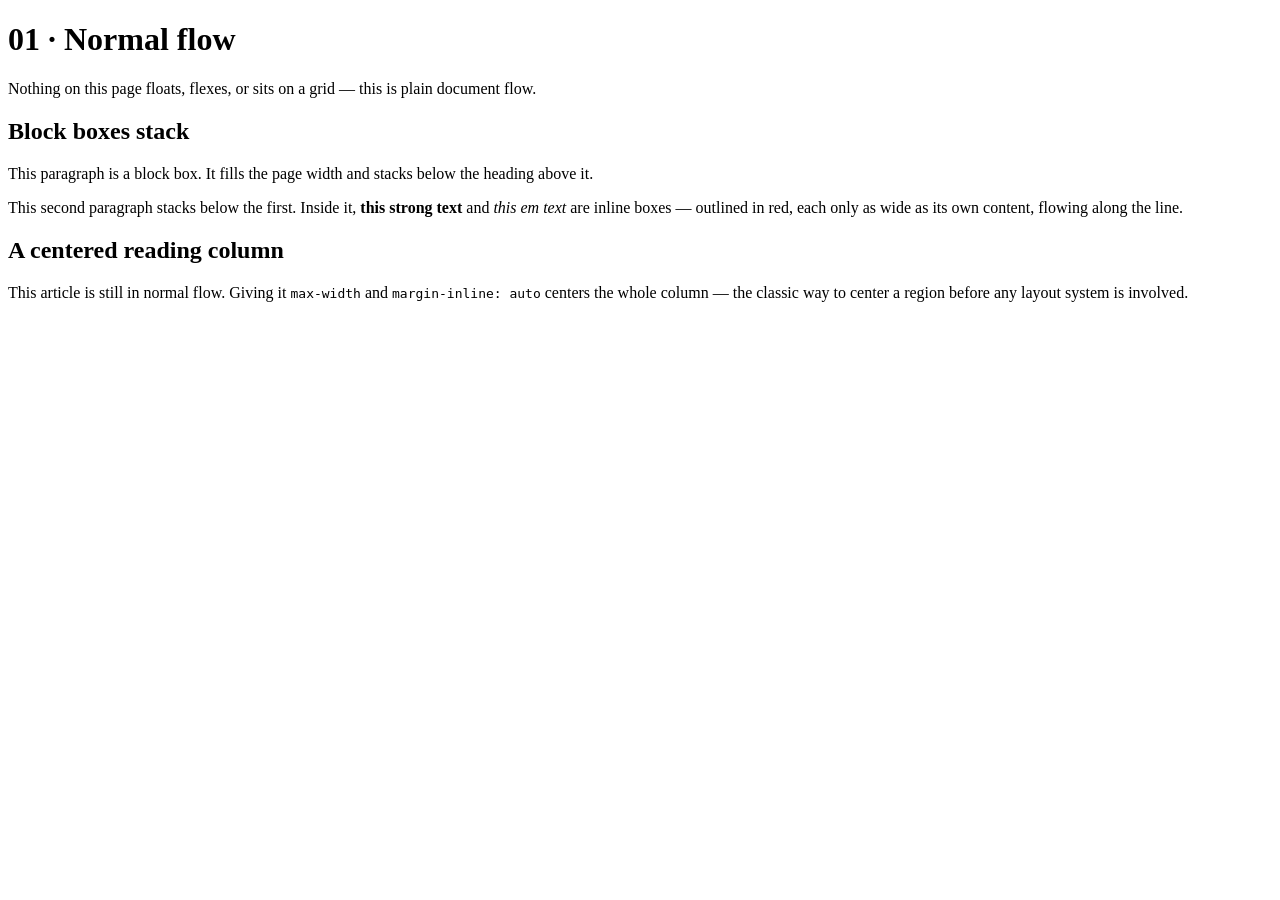
==== guide/index.html @ 06916c07 "cretae basic structure. finished 404.html and join.html" ====
<!DOCTYPE html>
<html lang="en">
<head>
  <meta charset="utf-8">
  <meta name="viewport" content="width=device-width, initial-scale=1">
  <title>01 · Normal flow</title>
  <link rel="stylesheet" href="vars.css">
  <link rel="stylesheet" href="global.css">
  <!--
    NORMAL FLOW
    With no layout CSS at all, block boxes (h1, p, section…) stack top to
    bottom and fill the available width, while inline boxes (strong, em, a…)
    run left to right inside lines of text.
    The only real layout rules here build the classic centered reading
    column: max-width plus margin-inline: auto on the article.
  -->
  <style>
    body {
      padding: var(--space-3);
    }

    section {
      p {
        padding: var(--space-2);
        border: var(--border);
        background: var(--panel);
      }

      strong,
      em {
        background: var(--paper);
        outline: var(--border-width) var(--border-style) var(--accent);
      }
    }

    article {
      max-width: var(--measure);
      margin-inline: auto;
      padding: var(--space-2) var(--space-3);
      border-inline-start: var(--rule);
      background: var(--panel);
    }

  </style>

</head>
<body>
  <h1>01 · Normal flow</h1>
  <p>Nothing on this page floats, flexes, or sits on a grid — this is plain document flow.</p>


  <section>
    <h2>Block boxes stack</h2>
    <p>This paragraph is a block box. It fills the page width and stacks below the heading above it.</p>
    <p>This second paragraph stacks below the first. Inside it, <strong>this strong text</strong> and <em>this em text</em> are inline boxes — outlined in red, each only as wide as its own content, flowing along the line.</p>
  </section>



  <article>
    <h2>A centered reading column</h2>
    <p>This article is still in normal flow. Giving it <code>max-width</code> and <code>margin-inline: auto</code> centers the whole column — the classic way to center a region before any layout system is involved.</p>
  </article>
</body>
</html>
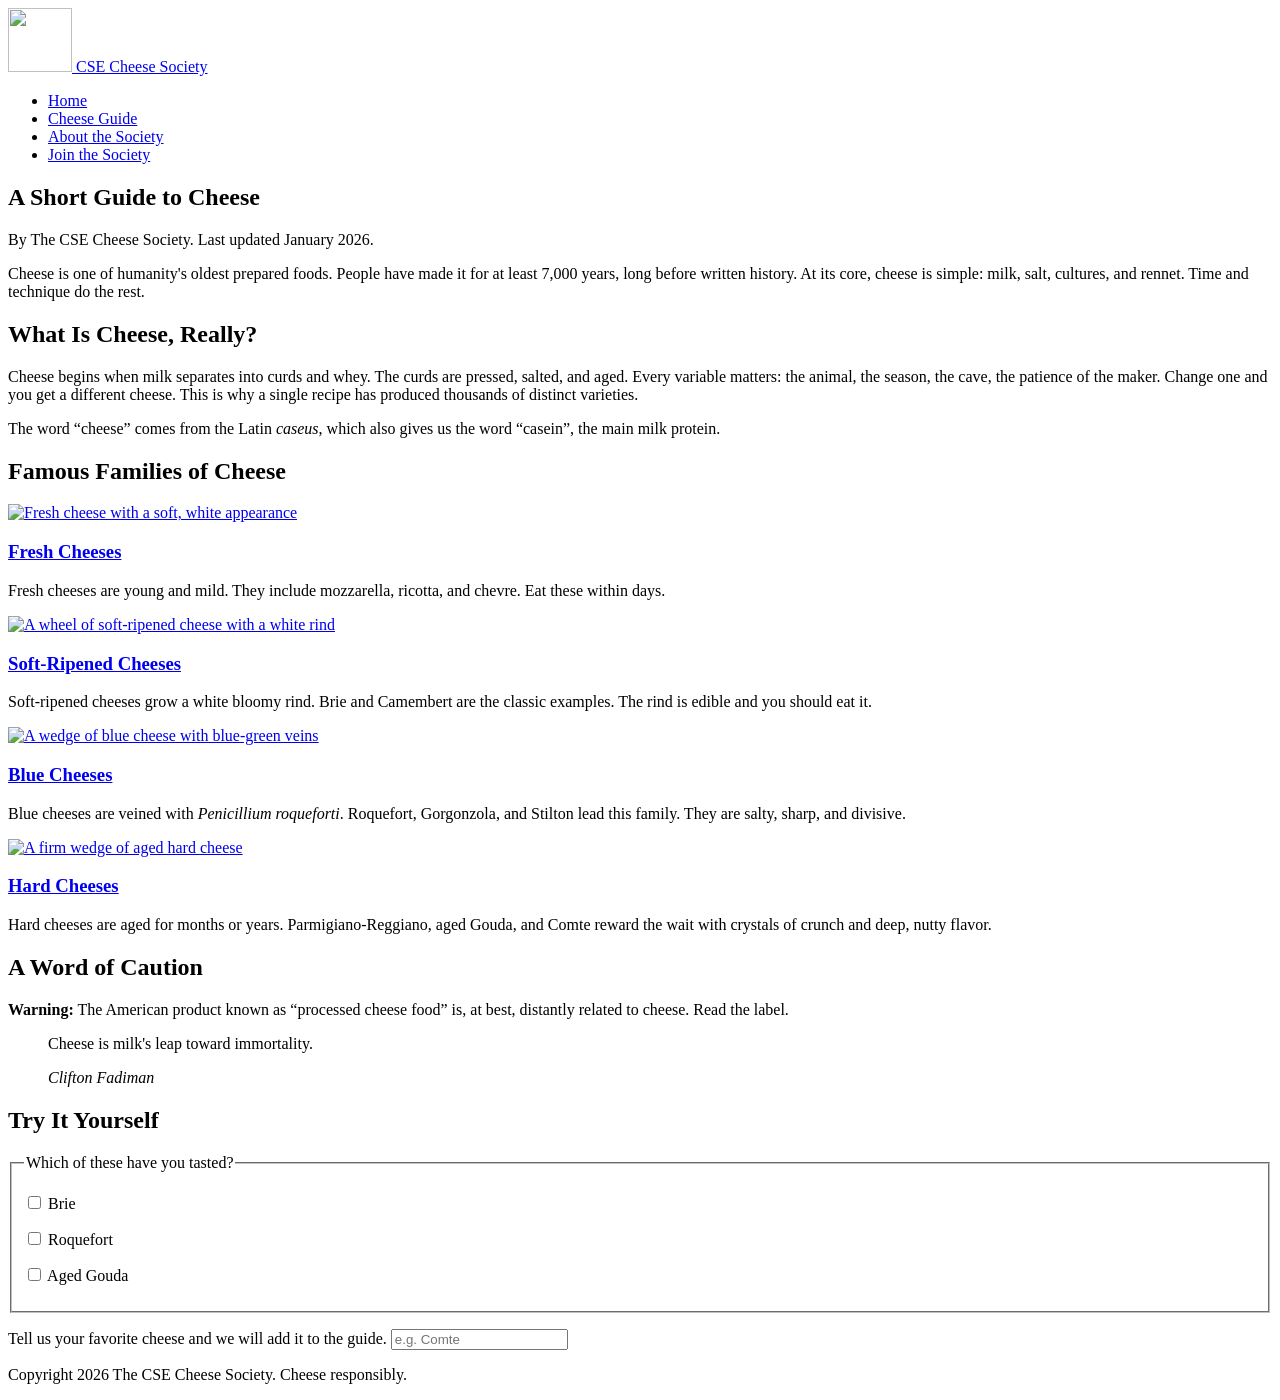
==== commit 0a2bbfc4: "Revise index.html for Cheese Guide layout and content Updated the title and added a meta description" ====
--- a/guide/index.html
+++ b/guide/index.html
@@ -3,63 +3,229 @@
 <head>
   <meta charset="utf-8">
   <meta name="viewport" content="width=device-width, initial-scale=1">
-  <title>01 · Normal flow</title>
-  <link rel="stylesheet" href="vars.css">
-  <link rel="stylesheet" href="global.css">
-  <!--
-    NORMAL FLOW
-    With no layout CSS at all, block boxes (h1, p, section…) stack top to
-    bottom and fill the available width, while inline boxes (strong, em, a…)
-    run left to right inside lines of text.
-    The only real layout rules here build the classic centered reading
-    column: max-width plus margin-inline: auto on the article.
-  -->
-  <style>
-    body {
-      padding: var(--space-3);
-    }
-
-    section {
-      p {
-        padding: var(--space-2);
-        border: var(--border);
-        background: var(--panel);
-      }
-
-      strong,
-      em {
-        background: var(--paper);
-        outline: var(--border-width) var(--border-style) var(--accent);
-      }
-    }
-
-    article {
-      max-width: var(--measure);
-      margin-inline: auto;
-      padding: var(--space-2) var(--space-3);
-      border-inline-start: var(--rule);
-      background: var(--panel);
-    }
-
-  </style>
-
+
+  <title>A Short Guide to Cheese | CSE Cheese Society</title>
+
+  <meta
+    name="description"
+    content="A short guide to fresh, soft-ripened, blue, and hard cheeses from the CSE Cheese Society."
+  >
+
+  <link rel="stylesheet" href="https://github.com/tuele1811/cse134-hw4/blob/main/styles/tokens.css">
+  <link rel="stylesheet" href="https://github.com/tuele1811/cse134-hw4/blob/main/styles/global.css">
+  <link rel="stylesheet" href="https://github.com/tuele1811/cse134-hw4/blob/main/styles/site.css">
+  <link rel="stylesheet" href="https://github.com/tuele1811/cse134-hw4/blob/main/styles/guide.css">
 </head>
+
 <body>
-  <h1>01 · Normal flow</h1>
-  <p>Nothing on this page floats, flexes, or sits on a grid — this is plain document flow.</p>
-
-
-  <section>
-    <h2>Block boxes stack</h2>
-    <p>This paragraph is a block box. It fills the page width and stacks below the heading above it.</p>
-    <p>This second paragraph stacks below the first. Inside it, <strong>this strong text</strong> and <em>this em text</em> are inline boxes — outlined in red, each only as wide as its own content, flowing along the line.</p>
-  </section>
-
-
-
-  <article>
-    <h2>A centered reading column</h2>
-    <p>This article is still in normal flow. Giving it <code>max-width</code> and <code>margin-inline: auto</code> centers the whole column — the classic way to center a region before any layout system is involved.</p>
-  </article>
+  <header>
+    <a class="site-identity" href="../index.html">
+      <img
+        src="https://github.com/tuele1811/cse134-hw4/blob/main/images/logo.svg"
+        alt=""
+        width="64"
+        height="64"
+      >
+      <span>CSE Cheese Society</span>
+    </a>
+  </header>
+
+  <nav aria-label="Main navigation">
+    <ul>
+      <li><a href="../index.html">Home</a></li>
+      <li><a href="index.html" aria-current="page">Cheese Guide</a></li>
+      <li><a href="../about.html">About the Society</a></li>
+      <li><a href="../join.html">Join the Society</a></li>
+    </ul>
+  </nav>
+
+  <main>
+    <article>
+      <header class="guide-heading">
+        <h1>A Short Guide to Cheese</h1>
+
+        <p>
+          By The CSE Cheese Society.
+          Last updated <time datetime="2026-01">January 2026</time>.
+        </p>
+      </header>
+
+      <p>
+        Cheese is one of humanity's oldest prepared foods. People have
+        made it for at least 7,000 years, long before written history.
+        At its core, cheese is simple: milk, salt, cultures, and rennet.
+        Time and technique do the rest.
+      </p>
+
+      <section aria-labelledby="what-is-cheese">
+        <h2 id="what-is-cheese">What Is Cheese, Really?</h2>
+
+        <p>
+          Cheese begins when milk separates into curds and whey. The
+          curds are pressed, salted, and aged. Every variable matters:
+          the animal, the season, the cave, the patience of the maker.
+          Change one and you get a different cheese. This is why a single
+          recipe has produced thousands of distinct varieties.
+        </p>
+
+        <p>
+          The word <q>cheese</q> comes from the Latin
+          <i lang="la">caseus</i>, which also gives us the word
+          <q>casein</q>, the main milk protein.
+        </p>
+      </section>
+
+      <section aria-labelledby="cheese-families">
+        <h2 id="cheese-families">Famous Families of Cheese</h2>
+
+        <section class="family" aria-labelledby="fresh-heading">
+          <a class="family-link" href="fresh.html">
+            <img
+              class="family-image family-image-fresh"
+              src="https://github.com/tuele1811/cse134-hw4/blob/main/images/cheese-fresh.svg"
+              alt="Fresh cheese with a soft, white appearance"
+              width="640"
+              height="480"
+            >
+
+            <h3 id="fresh-heading">Fresh Cheeses</h3>
+          </a>
+
+          <p>
+            Fresh cheeses are young and mild. They include mozzarella,
+            ricotta, and chevre. Eat these within days.
+          </p>
+        </section>
+
+        <section class="family" aria-labelledby="soft-ripened-heading">
+          <a class="family-link" href="soft-ripened.html">
+            <img
+              class="family-image family-image-soft-ripened"
+              src="https://github.com/tuele1811/cse134-hw4/blob/main/images/cheese-soft.svg"
+              alt="A wheel of soft-ripened cheese with a white rind"
+              width="640"
+              height="480"
+            >
+
+            <h3 id="soft-ripened-heading">Soft-Ripened Cheeses</h3>
+          </a>
+
+          <p>
+            Soft-ripened cheeses grow a white bloomy rind. Brie and
+            Camembert are the classic examples. The rind is edible and
+            you should eat it.
+          </p>
+        </section>
+
+        <section class="family" aria-labelledby="blue-heading">
+          <a class="family-link" href="blue.html">
+            <img
+              class="family-image family-image-blue"
+              src="https://github.com/tuele1811/cse134-hw4/blob/main/images/cheese-blue.svg"
+              alt="A wedge of blue cheese with blue-green veins"
+              width="640"
+              height="480"
+            >
+
+            <h3 id="blue-heading">Blue Cheeses</h3>
+          </a>
+
+          <p>
+            Blue cheeses are veined with
+            <i>Penicillium roqueforti</i>. Roquefort, Gorgonzola, and
+            Stilton lead this family. They are salty, sharp, and divisive.
+          </p>
+        </section>
+
+        <section class="family" aria-labelledby="hard-heading">
+          <a class="family-link" href="hard.html">
+            <img
+              class="family-image family-image-hard"
+              src="https://github.com/tuele1811/cse134-hw4/blob/main/images/cheese-hard.svg"
+              alt="A firm wedge of aged hard cheese"
+              width="640"
+              height="480"
+            >
+
+            <h3 id="hard-heading">Hard Cheeses</h3>
+          </a>
+
+          <p>
+            Hard cheeses are aged for months or years.
+            Parmigiano-Reggiano, aged Gouda, and Comte reward the wait
+            with crystals of crunch and deep, nutty flavor.
+          </p>
+        </section>
+      </section>
+
+      <section class="warning" aria-labelledby="caution-heading">
+        <h2 id="caution-heading">A Word of Caution</h2>
+
+        <p>
+          <strong>Warning:</strong> The American product known as
+          <q>processed cheese food</q> is, at best, distantly related to
+          cheese. Read the label.
+        </p>
+      </section>
+
+      <blockquote>
+        <p>
+          Cheese is milk's leap toward immortality.
+        </p>
+
+        <cite>Clifton Fadiman</cite>
+      </blockquote>
+
+      <section aria-labelledby="try-heading">
+        <h2 id="try-heading">Try It Yourself</h2>
+
+        <form action="#" method="post">
+          <fieldset>
+            <legend>Which of these have you tasted?</legend>
+
+            <p>
+              <label>
+                <input type="checkbox" name="tasted" value="brie">
+                Brie
+              </label>
+            </p>
+
+            <p>
+              <label>
+                <input type="checkbox" name="tasted" value="roquefort">
+                Roquefort
+              </label>
+            </p>
+
+            <p>
+              <label>
+                <input type="checkbox" name="tasted" value="aged-gouda">
+                Aged Gouda
+              </label>
+            </p>
+          </fieldset>
+
+          <p class="favorite-field">
+            <label for="favorite-cheese">
+              Tell us your favorite cheese and we will add it to the guide.
+            </label>
+
+            <input
+              type="text"
+              id="favorite-cheese"
+              name="favorite-cheese"
+              placeholder="e.g. Comte"
+            >
+          </p>
+        </form>
+      </section>
+    </article>
+  </main>
+
+  <footer>
+    <p>
+      Copyright 2026 The CSE Cheese Society. Cheese responsibly.
+    </p>
+  </footer>
 </body>
 </html>
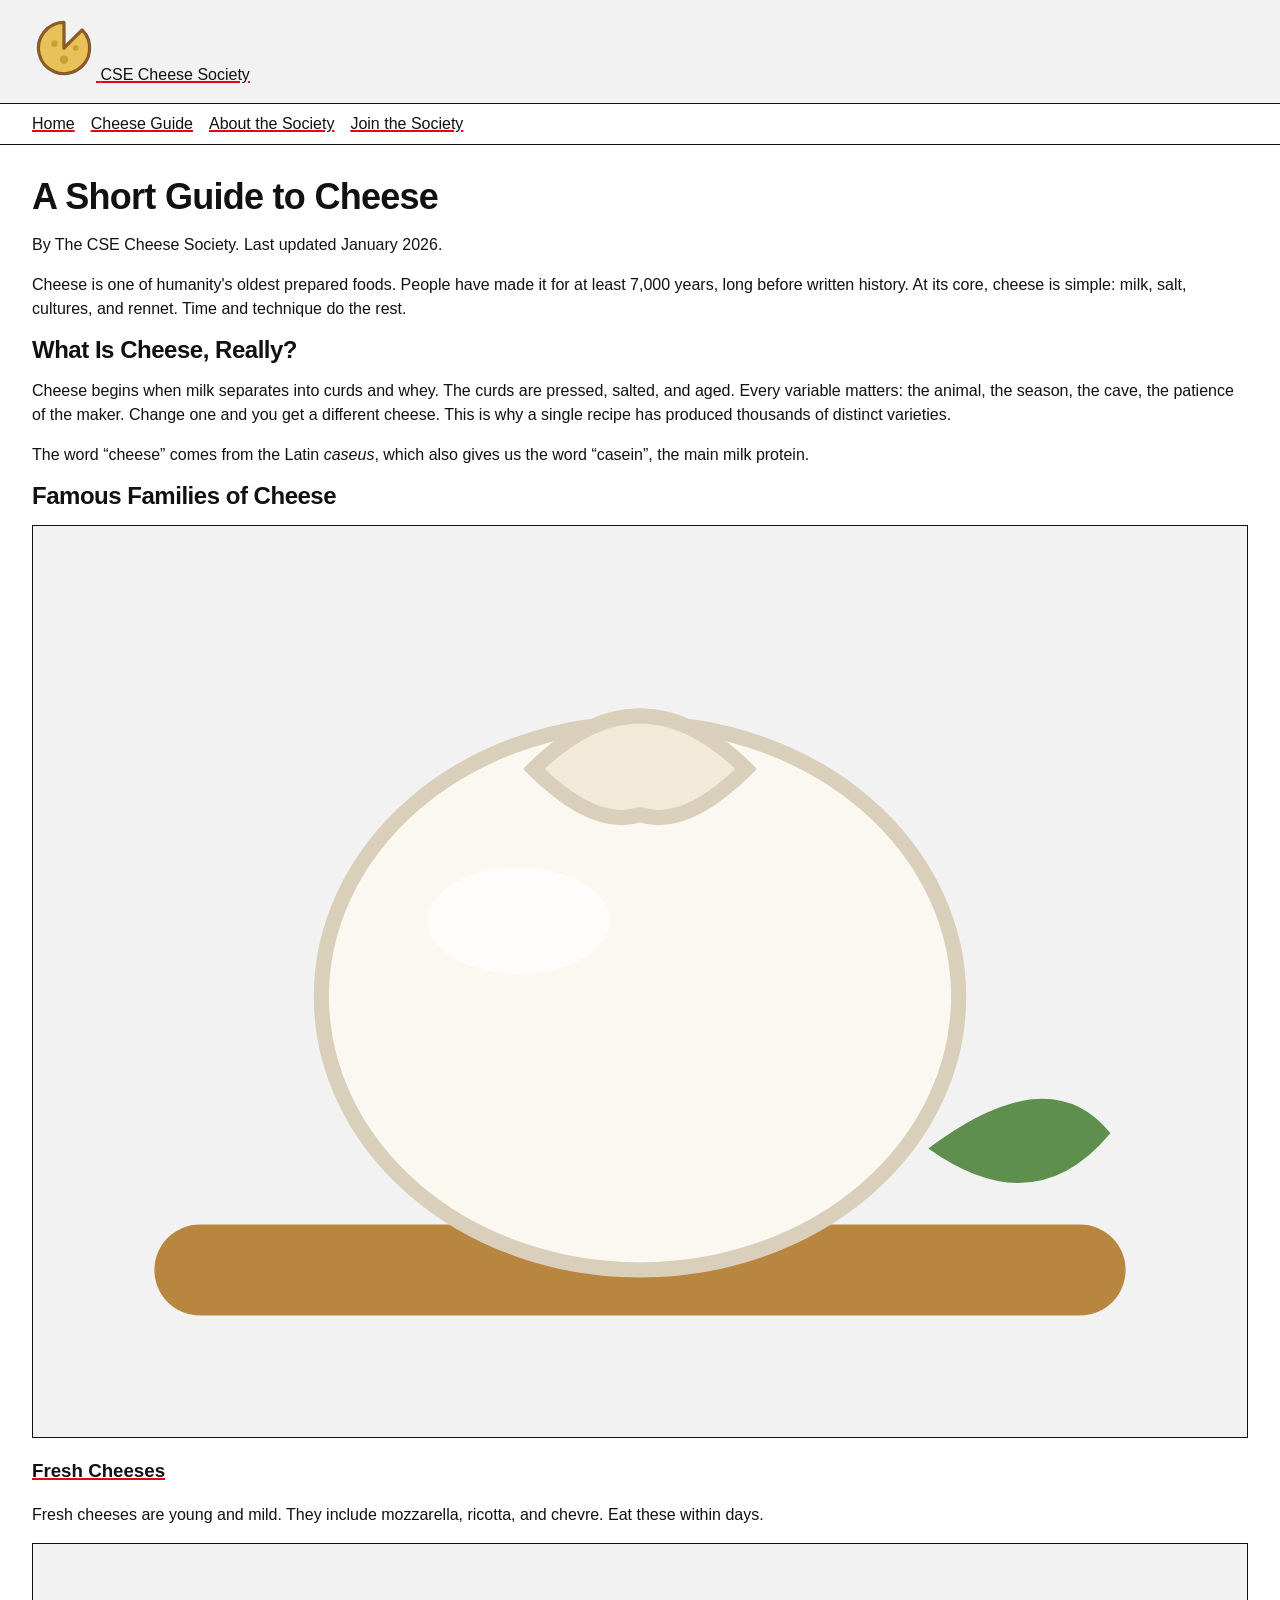
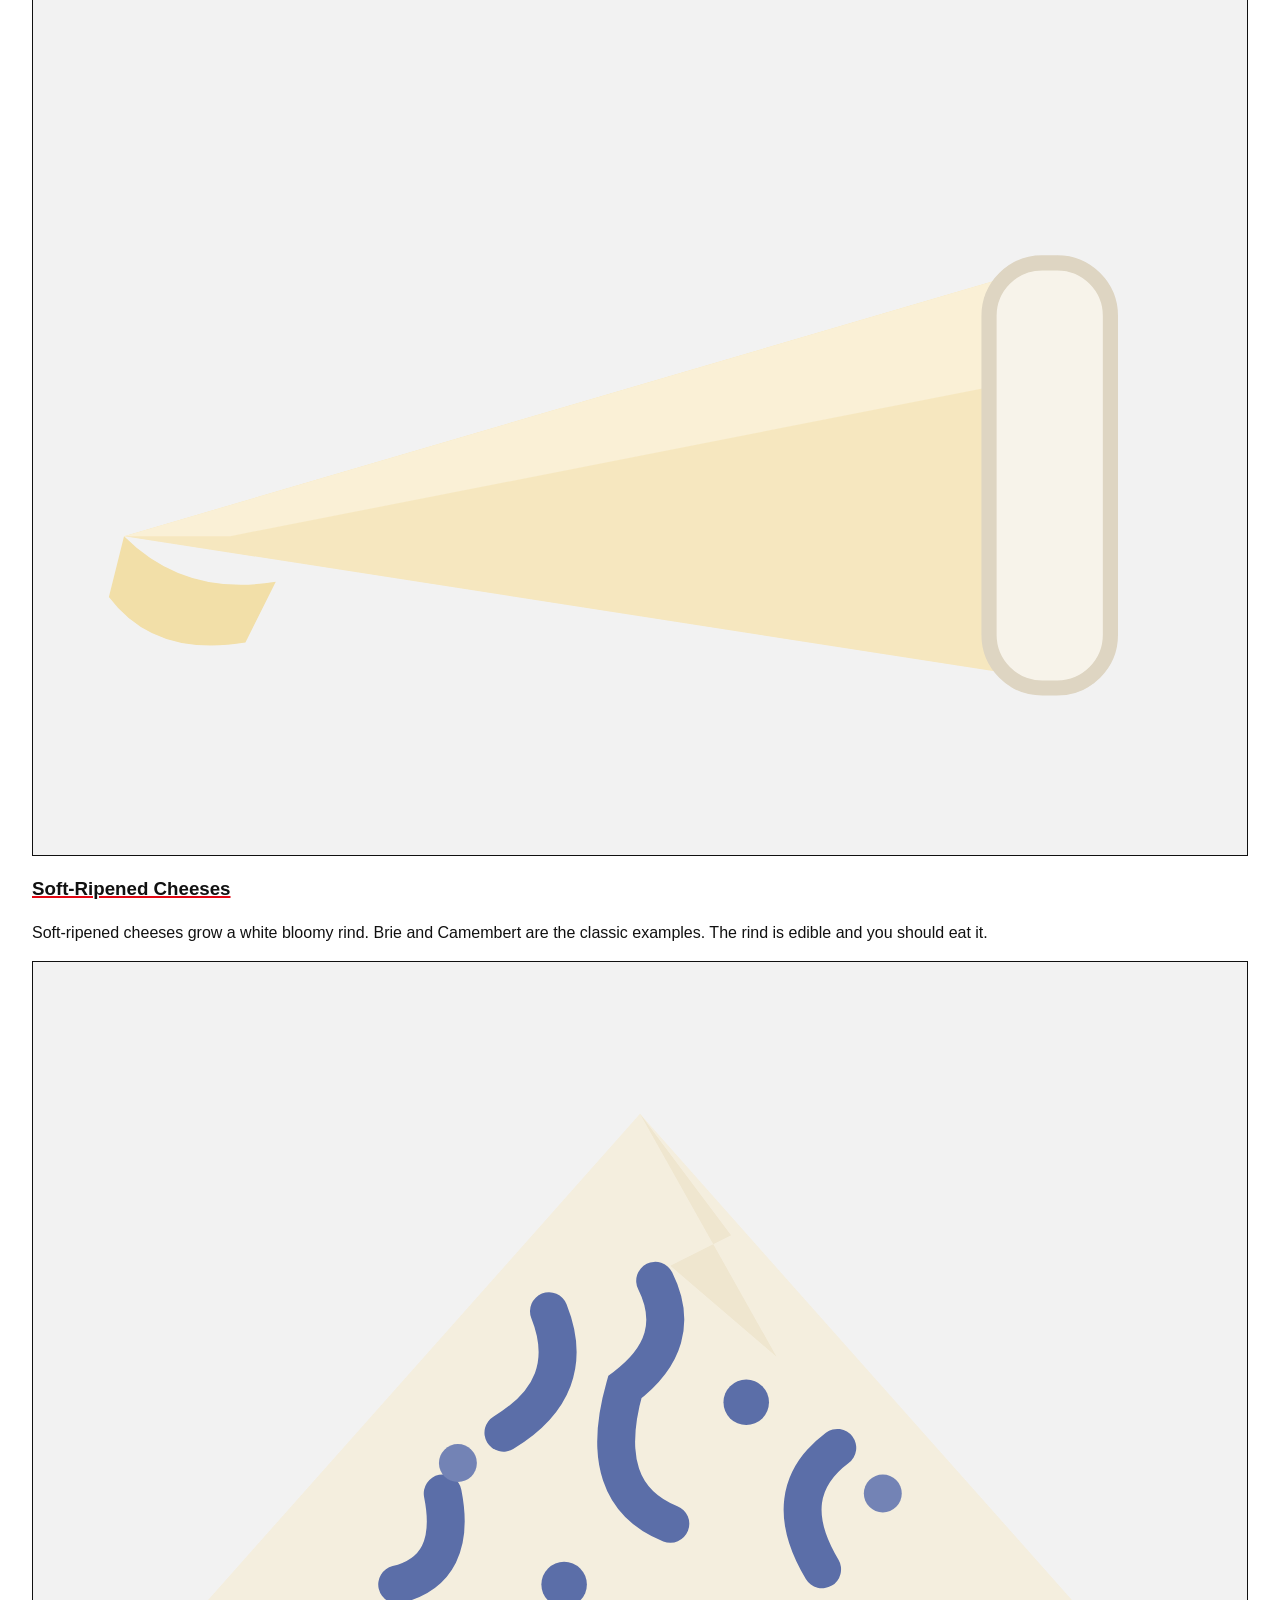
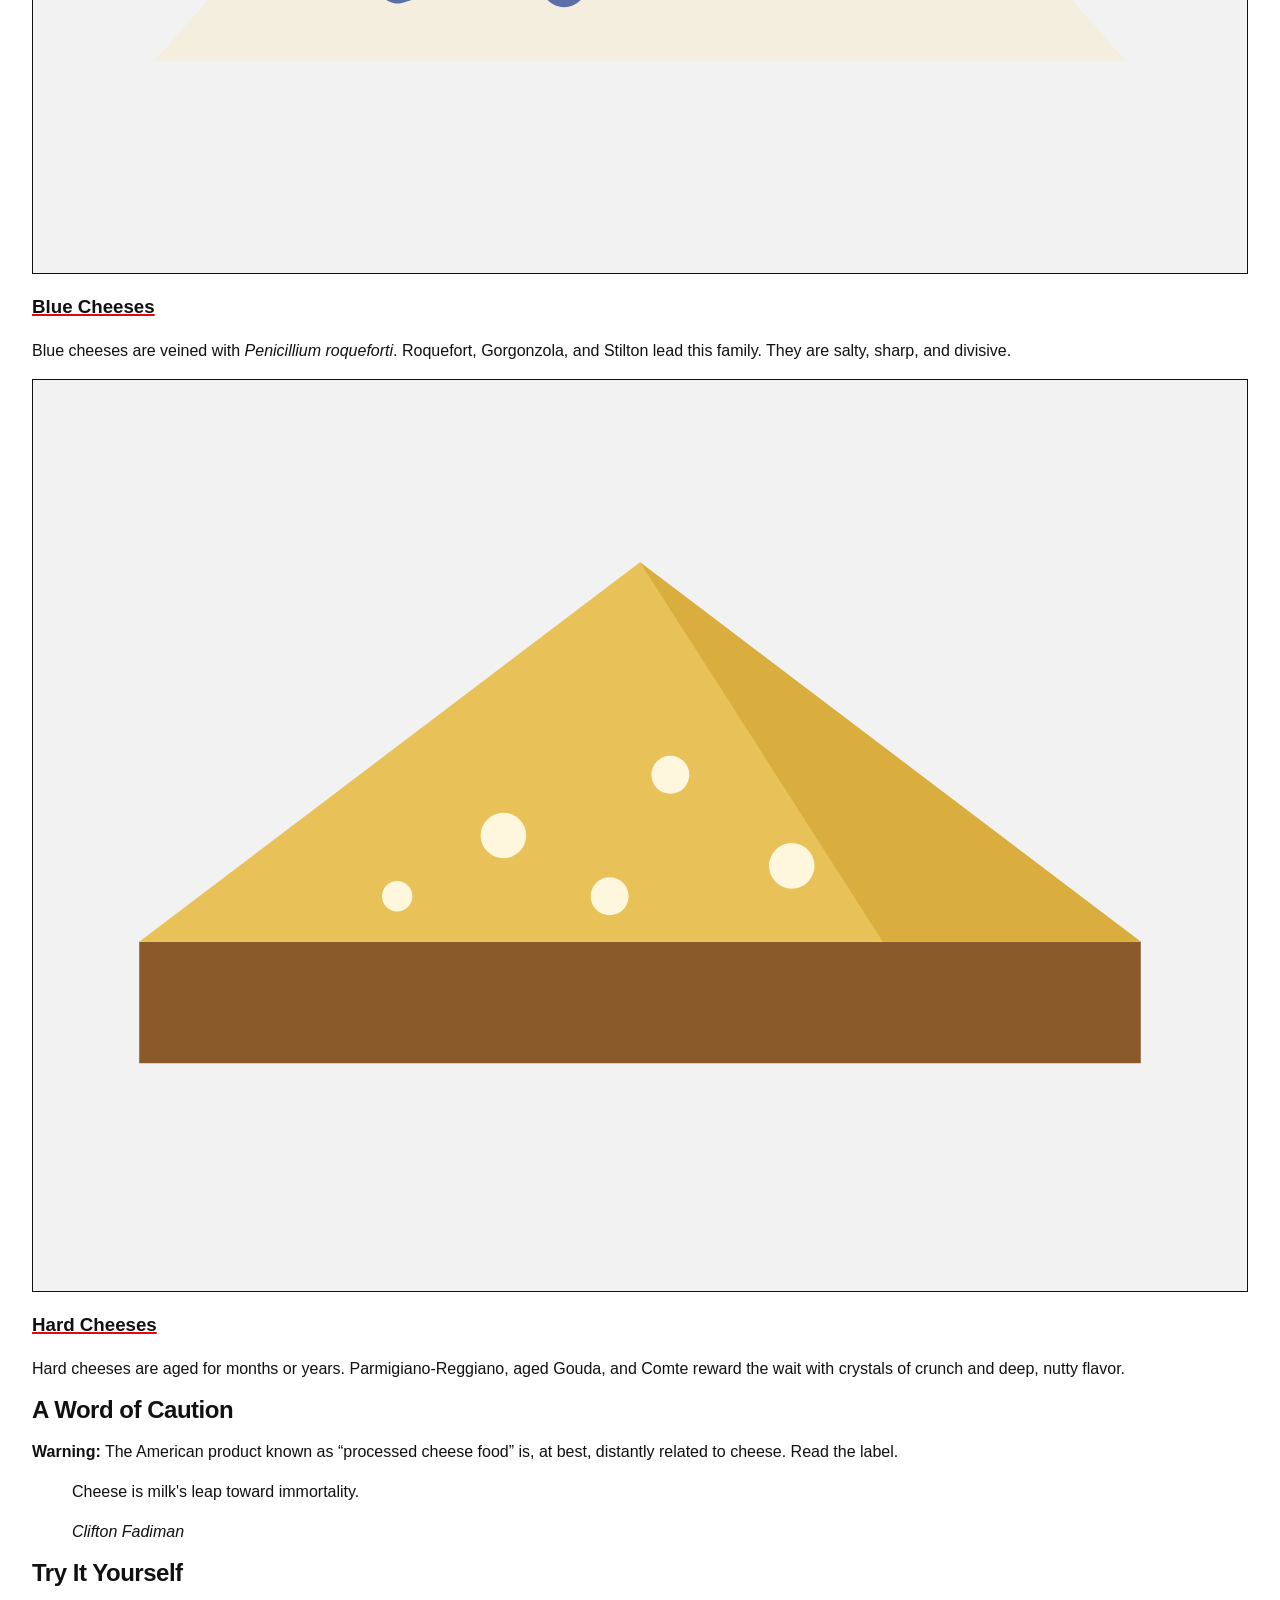
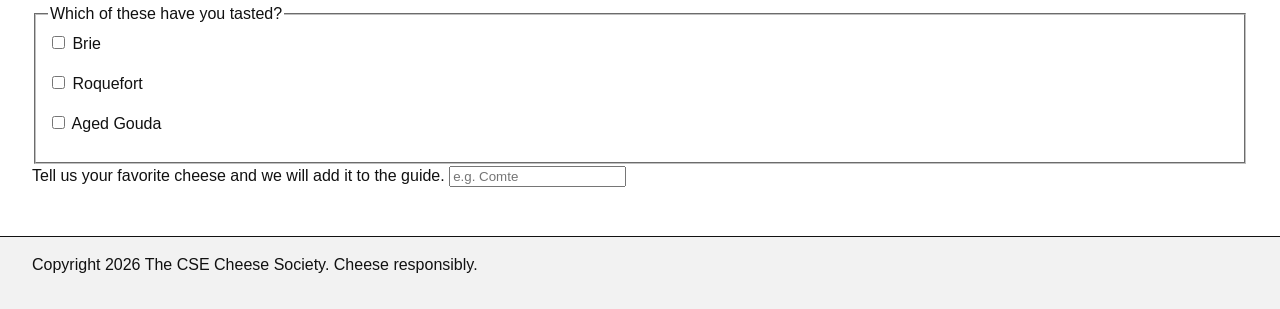
==== commit cd91ac9b: "Update stylesheet links and image paths in index.html" ====
--- a/guide/index.html
+++ b/guide/index.html
@@ -3,33 +3,20 @@
 <head>
   <meta charset="utf-8">
   <meta name="viewport" content="width=device-width, initial-scale=1">
-
   <title>A Short Guide to Cheese | CSE Cheese Society</title>
-
-  <meta
-    name="description"
-    content="A short guide to fresh, soft-ripened, blue, and hard cheeses from the CSE Cheese Society."
-  >
-
-  <link rel="stylesheet" href="https://github.com/tuele1811/cse134-hw4/blob/main/styles/tokens.css">
-  <link rel="stylesheet" href="https://github.com/tuele1811/cse134-hw4/blob/main/styles/global.css">
-  <link rel="stylesheet" href="https://github.com/tuele1811/cse134-hw4/blob/main/styles/site.css">
-  <link rel="stylesheet" href="https://github.com/tuele1811/cse134-hw4/blob/main/styles/guide.css">
+  <meta name="description" content="A short guide to fresh, soft-ripened, blue, and hard cheeses from the CSE Cheese Society.">
+  <link rel="stylesheet" href="../styles/tokens.css">
+  <link rel="stylesheet" href="../styles/site.css">
+  <link rel="stylesheet" href="../styles/global.css">
+  <link rel="stylesheet" href="../styles/guide.css">
 </head>
-
 <body>
   <header>
     <a class="site-identity" href="../index.html">
-      <img
-        src="https://github.com/tuele1811/cse134-hw4/blob/main/images/logo.svg"
-        alt=""
-        width="64"
-        height="64"
-      >
+      <img src="../images/logo.svg" alt="" width="64" height="64">
       <span>CSE Cheese Society</span>
     </a>
   </header>
-
   <nav aria-label="Main navigation">
     <ul>
       <li><a href="../index.html">Home</a></li>
@@ -38,12 +25,10 @@
       <li><a href="../join.html">Join the Society</a></li>
     </ul>
   </nav>
-
   <main>
     <article>
       <header class="guide-heading">
         <h1>A Short Guide to Cheese</h1>
-
         <p>
           By The CSE Cheese Society.
           Last updated <time datetime="2026-01">January 2026</time>.
@@ -51,23 +36,21 @@
       </header>
 
       <p>
-        Cheese is one of humanity's oldest prepared foods. People have
-        made it for at least 7,000 years, long before written history.
-        At its core, cheese is simple: milk, salt, cultures, and rennet.
-        Time and technique do the rest.
+        Cheese is one of humanity's oldest prepared foods. People have made it
+        for at least 7,000 years, long before written history. At its core,
+        cheese is simple: milk, salt, cultures, and rennet. Time and technique
+        do the rest.
       </p>
 
       <section aria-labelledby="what-is-cheese">
         <h2 id="what-is-cheese">What Is Cheese, Really?</h2>
-
         <p>
-          Cheese begins when milk separates into curds and whey. The
-          curds are pressed, salted, and aged. Every variable matters:
-          the animal, the season, the cave, the patience of the maker.
-          Change one and you get a different cheese. This is why a single
-          recipe has produced thousands of distinct varieties.
+          Cheese begins when milk separates into curds and whey. The curds are
+          pressed, salted, and aged. Every variable matters: the animal, the
+          season, the cave, the patience of the maker. Change one and you get a
+          different cheese. This is why a single recipe has produced thousands
+          of distinct varieties.
         </p>
-
         <p>
           The word <q>cheese</q> comes from the Latin
           <i lang="la">caseus</i>, which also gives us the word
@@ -80,87 +63,53 @@
 
         <section class="family" aria-labelledby="fresh-heading">
           <a class="family-link" href="fresh.html">
-            <img
-              class="family-image family-image-fresh"
-              src="https://github.com/tuele1811/cse134-hw4/blob/main/images/cheese-fresh.svg"
-              alt="Fresh cheese with a soft, white appearance"
-              width="640"
-              height="480"
-            >
-
+            <img class="family-image family-image-fresh" src="../images/cheese-fresh.svg" alt="Fresh cheese with a soft, white appearance" width="640" height="480">
             <h3 id="fresh-heading">Fresh Cheeses</h3>
           </a>
-
           <p>
             Fresh cheeses are young and mild. They include mozzarella,
             ricotta, and chevre. Eat these within days.
           </p>
         </section>
 
-        <section class="family" aria-labelledby="soft-ripened-heading">
-          <a class="family-link" href="soft-ripened.html">
-            <img
-              class="family-image family-image-soft-ripened"
-              src="https://github.com/tuele1811/cse134-hw4/blob/main/images/cheese-soft.svg"
-              alt="A wheel of soft-ripened cheese with a white rind"
-              width="640"
-              height="480"
-            >
-
-            <h3 id="soft-ripened-heading">Soft-Ripened Cheeses</h3>
+        <section class="family" aria-labelledby="soft-heading">
+          <a class="family-link" href="soft.html">
+            <img class="family-image family-image-soft" src="../images/cheese-soft.svg" alt="A wheel of soft-ripened cheese with a white rind" width="640" height="480">
+            <h3 id="soft-heading">Soft-Ripened Cheeses</h3>
           </a>
-
           <p>
-            Soft-ripened cheeses grow a white bloomy rind. Brie and
-            Camembert are the classic examples. The rind is edible and
-            you should eat it.
+            Soft-ripened cheeses grow a white bloomy rind. Brie and Camembert
+            are the classic examples. The rind is edible and you should eat it.
           </p>
         </section>
 
         <section class="family" aria-labelledby="blue-heading">
           <a class="family-link" href="blue.html">
-            <img
-              class="family-image family-image-blue"
-              src="https://github.com/tuele1811/cse134-hw4/blob/main/images/cheese-blue.svg"
-              alt="A wedge of blue cheese with blue-green veins"
-              width="640"
-              height="480"
-            >
-
+            <img class="family-image family-image-blue" src="../images/cheese-blue.svg" alt="A wedge of blue cheese with blue-green veins" width="640" height="480">
             <h3 id="blue-heading">Blue Cheeses</h3>
           </a>
-
           <p>
-            Blue cheeses are veined with
-            <i>Penicillium roqueforti</i>. Roquefort, Gorgonzola, and
-            Stilton lead this family. They are salty, sharp, and divisive.
+            Blue cheeses are veined with <i>Penicillium roqueforti</i>.
+            Roquefort, Gorgonzola, and Stilton lead this family. They are
+            salty, sharp, and divisive.
           </p>
         </section>
 
         <section class="family" aria-labelledby="hard-heading">
           <a class="family-link" href="hard.html">
-            <img
-              class="family-image family-image-hard"
-              src="https://github.com/tuele1811/cse134-hw4/blob/main/images/cheese-hard.svg"
-              alt="A firm wedge of aged hard cheese"
-              width="640"
-              height="480"
-            >
-
+            <img class="family-image family-image-hard" src="../images/cheese-hard.svg" alt="A firm wedge of aged hard cheese" width="640" height="480">
             <h3 id="hard-heading">Hard Cheeses</h3>
           </a>
-
           <p>
-            Hard cheeses are aged for months or years.
-            Parmigiano-Reggiano, aged Gouda, and Comte reward the wait
-            with crystals of crunch and deep, nutty flavor.
+            Hard cheeses are aged for months or years. Parmigiano-Reggiano,
+            aged Gouda, and Comte reward the wait with crystals of crunch and
+            deep, nutty flavor.
           </p>
         </section>
       </section>
 
       <section class="warning" aria-labelledby="caution-heading">
         <h2 id="caution-heading">A Word of Caution</h2>
-
         <p>
           <strong>Warning:</strong> The American product known as
           <q>processed cheese food</q> is, at best, distantly related to
@@ -169,63 +118,29 @@
       </section>
 
       <blockquote>
-        <p>
-          Cheese is milk's leap toward immortality.
-        </p>
-
+        <p>Cheese is milk's leap toward immortality.</p>
         <cite>Clifton Fadiman</cite>
       </blockquote>
 
       <section aria-labelledby="try-heading">
         <h2 id="try-heading">Try It Yourself</h2>
-
         <form action="#" method="post">
           <fieldset>
             <legend>Which of these have you tasted?</legend>
-
-            <p>
-              <label>
-                <input type="checkbox" name="tasted" value="brie">
-                Brie
-              </label>
-            </p>
-
-            <p>
-              <label>
-                <input type="checkbox" name="tasted" value="roquefort">
-                Roquefort
-              </label>
-            </p>
-
-            <p>
-              <label>
-                <input type="checkbox" name="tasted" value="aged-gouda">
-                Aged Gouda
-              </label>
-            </p>
+            <p><label><input type="checkbox" name="tasted" value="brie"> Brie</label></p>
+            <p><label><input type="checkbox" name="tasted" value="roquefort"> Roquefort</label></p>
+            <p><label><input type="checkbox" name="tasted" value="aged-gouda"> Aged Gouda</label></p>
           </fieldset>
-
           <p class="favorite-field">
-            <label for="favorite-cheese">
-              Tell us your favorite cheese and we will add it to the guide.
-            </label>
-
-            <input
-              type="text"
-              id="favorite-cheese"
-              name="favorite-cheese"
-              placeholder="e.g. Comte"
-            >
+            <label for="guide-favorite">Tell us your favorite cheese and we will add it to the guide.</label>
+            <input type="text" id="guide-favorite" name="favorite-cheese" placeholder="e.g. Comte">
           </p>
         </form>
       </section>
     </article>
   </main>
-
   <footer>
-    <p>
-      Copyright 2026 The CSE Cheese Society. Cheese responsibly.
-    </p>
+    <p>Copyright 2026 The CSE Cheese Society. Cheese responsibly.</p>
   </footer>
 </body>
 </html>
--- a/styles/tokens.css
+++ b/styles/tokens.css
@@ -0,0 +1,31 @@
+/* Design tokens only — no layout, no selectors beyond :root. */
+:root {
+  /* color */
+  --ink: #111;
+  --paper: #fff;
+  --panel: #f2f2f2;
+  --accent: #e30613;
+
+  /* space */
+  --space-1: 0.5rem;
+  --space-2: 1rem;
+  --space-3: 2rem;
+  --space-4: 4rem;
+
+  /* border */
+  --border-style: solid;
+  --border-width: 1px;
+  --rule-width: 4px;
+  --underline-width: 2px;
+  --border: var(--border-width) var(--border-style) var(--ink);
+  --rule: var(--rule-width) var(--border-style) var(--accent);
+
+  /* type */
+  --text-s: 0.875rem;
+  --text-m: 1rem;
+  --text-l: 1.5rem;
+  --text-xl: 2.25rem;
+
+  /* line length */
+  --measure: 62ch;
+}
--- a/styles/global.css
+++ b/styles/global.css
@@ -0,0 +1,59 @@
+/* Reset, type, and color only — every layout rule lives in each demo's own
+   <style>. Both layers below lose to any unlayered rule, so demo styles
+   always override these without specificity fights. */
+
+@layer reset, base;
+
+@layer reset {
+  * {
+    box-sizing: border-box;
+  }
+
+  body,
+  figure {
+    margin: 0;
+  }
+}
+
+@layer base {
+  body {
+    background: var(--paper);
+    color: var(--ink);
+    font-family: "Helvetica Neue", Helvetica, Arial, sans-serif;
+    font-size: var(--text-m);
+    line-height: 1.5;
+  }
+
+  h1,
+  h2 {
+    margin-block: 0 var(--space-2);
+    line-height: 1.1;
+    letter-spacing: -0.02em;
+  }
+
+  h1 { font-size: var(--text-xl); }
+  h2 { font-size: var(--text-l); }
+
+  p {
+    margin-block: 0 var(--space-2);
+  }
+
+  figcaption {
+    font-size: var(--text-s);
+  }
+
+  a {
+    color: var(--ink);
+    text-decoration-color: var(--accent);
+    text-decoration-thickness: var(--underline-width);
+
+    &:hover {
+      color: var(--accent);
+    }
+  }
+
+  code {
+    font-family: ui-monospace, "SF Mono", Menlo, monospace;
+    font-size: 0.9em;
+  }
+}
--- a/styles/guide.css
+++ b/styles/guide.css
@@ -0,0 +1,90 @@
+body {
+  display: grid;
+  grid-template-areas:
+    "header"
+    "nav"
+    "main"
+    "footer";
+  grid-template-rows: auto auto 1fr auto;
+  min-height: 100svh;
+}
+
+body > header {
+  grid-area: header;
+  padding: var(--space-2) var(--space-3);
+  border-block-end: var(--border);
+  background: var(--panel);
+}
+
+body > nav {
+  grid-area: nav;
+  padding: var(--space-1) var(--space-3);
+  border-block-end: var(--border);
+}
+
+body > nav ul {
+  display: flex;
+  flex-wrap: wrap;
+  gap: var(--space-2);
+  margin: 0;
+  padding: 0;
+  list-style: none;
+}
+
+body > main {
+  grid-area: main;
+  padding: var(--space-3);
+}
+
+body > footer {
+  grid-area: footer;
+  padding: var(--space-2) var(--space-3);
+  border-block-start: var(--border);
+  background: var(--panel);
+}
+
+.family-page {
+  display: grid;
+  grid-template-columns: minmax(14rem, 24rem) minmax(0, 1fr);
+  gap: var(--space-3);
+  width: min(100%, 68rem);
+  margin-inline: auto;
+}
+
+.family-image {
+  display: block;
+  width: 100%;
+  height: auto;
+  border: var(--border);
+  background: var(--panel);
+}
+
+.family-copy {
+  max-width: var(--measure);
+}
+
+.family-copy h1 {
+  margin-block-start: 0;
+}
+
+.cheese-fact {
+  margin-block: var(--space-3);
+  padding: var(--space-2);
+  border-inline-start: var(--rule);
+  background: var(--panel);
+}
+
+.family-pagination {
+  display: flex;
+  justify-content: space-between;
+  gap: var(--space-2);
+  margin-block-start: var(--space-3);
+  padding-block-start: var(--space-2);
+  border-block-start: var(--border);
+}
+
+@media (max-width: 42rem) {
+  .family-page {
+    grid-template-columns: 1fr;
+  }
+}
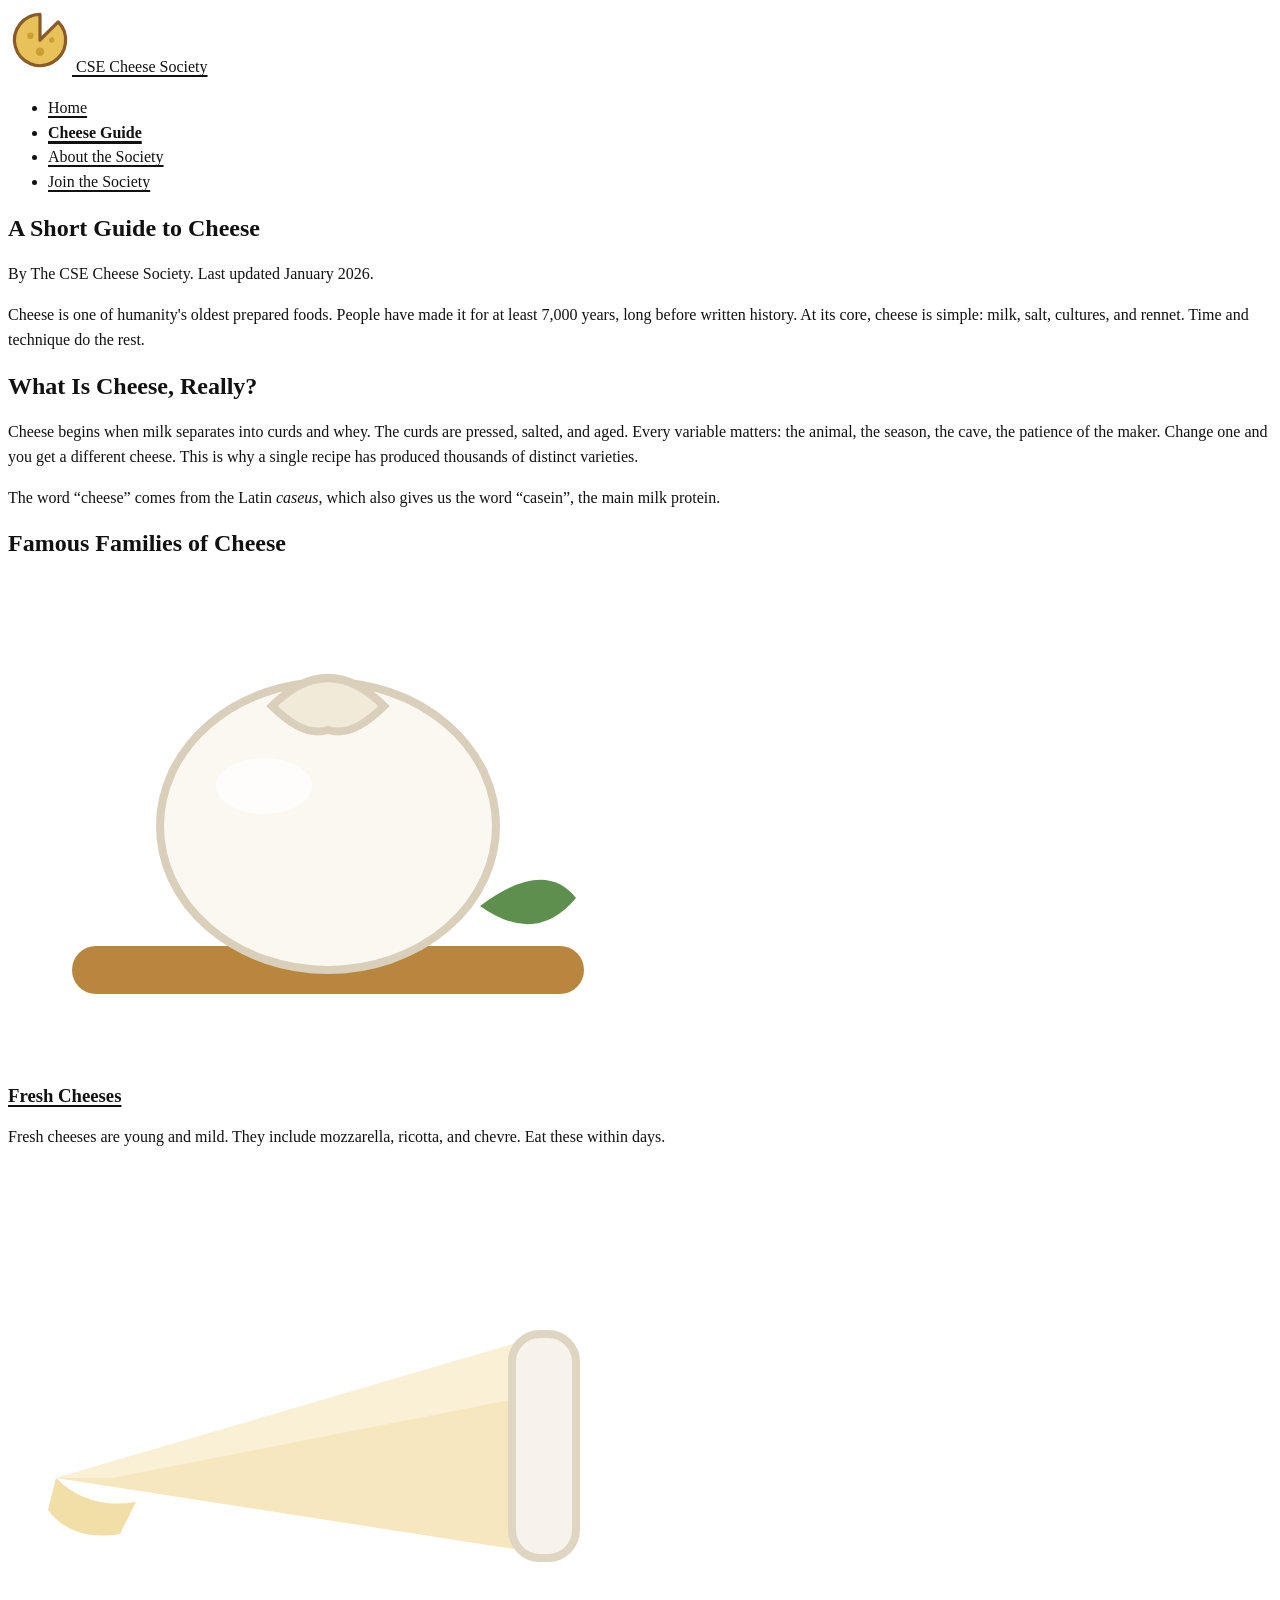
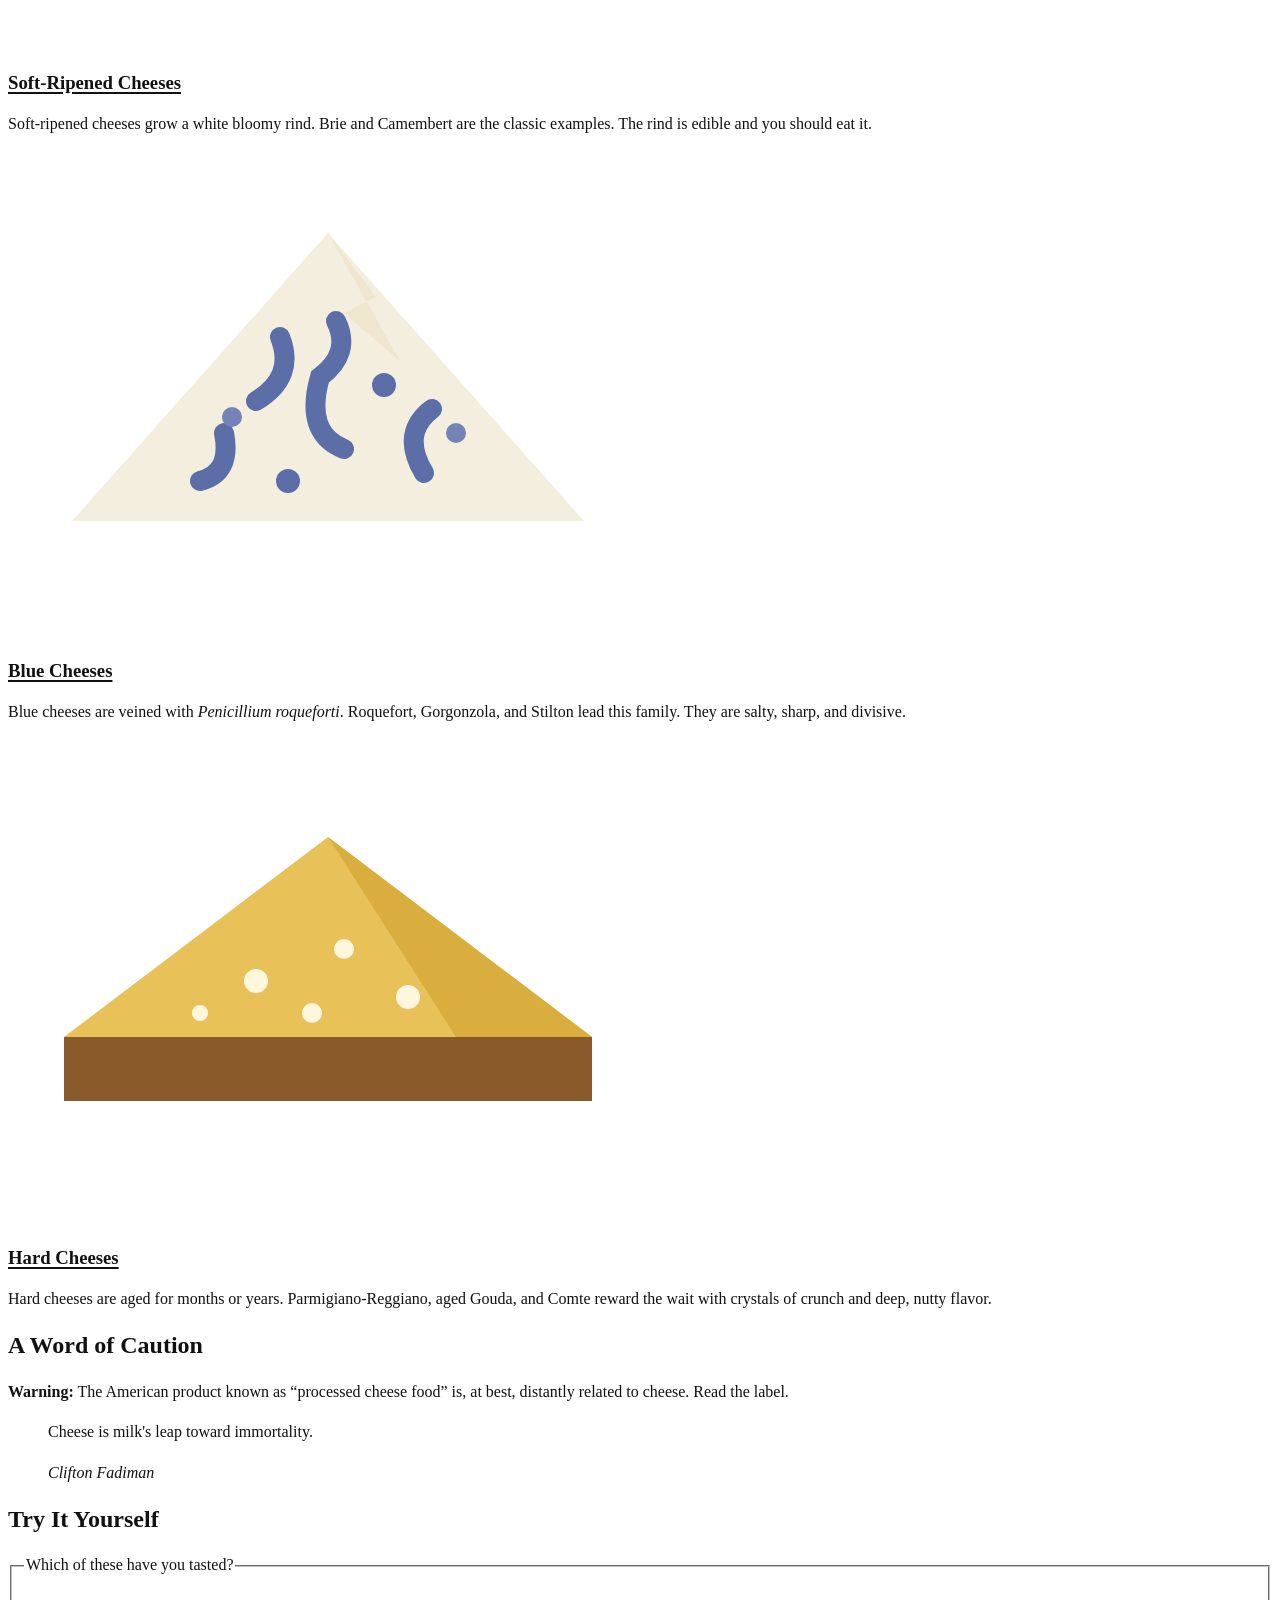
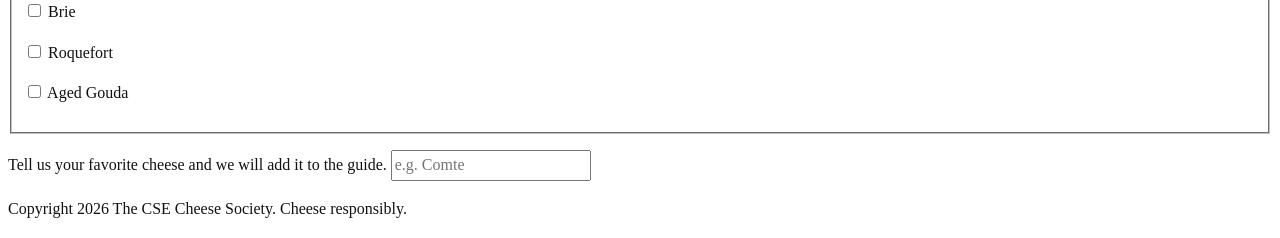
==== commit c7633951: "Fix stylesheet link for guide.css" ====
--- a/guide/index.html
+++ b/guide/index.html
@@ -8,7 +8,7 @@
   <link rel="stylesheet" href="../styles/tokens.css">
   <link rel="stylesheet" href="../styles/site.css">
   <link rel="stylesheet" href="../styles/global.css">
-  <link rel="stylesheet" href="../styles/guide.css">
+  <link rel="stylesheet" href="guide.css">
 </head>
 <body>
   <header>
--- a/styles/site.css
+++ b/styles/site.css
@@ -0,0 +1,23 @@
+@layer reset, base, components, layout;
+
+@media (prefers-reduced-motion: no-preference) {
+  @view-transition {
+    navigation: auto;
+  }
+
+  .family-image-fresh {
+    view-transition-name: cheese-fresh;
+  }
+
+  .family-image-soft {
+    view-transition-name: cheese-soft;
+  }
+
+  .family-image-blue {
+    view-transition-name: cheese-blue;
+  }
+
+  .family-image-hard {
+    view-transition-name: cheese-hard;
+  }
+}
--- a/styles/global.css
+++ b/styles/global.css
@@ -1,59 +1,76 @@
-/* Reset, type, and color only — every layout rule lives in each demo's own
-   <style>. Both layers below lose to any unlayered rule, so demo styles
-   always override these without specificity fights. */
-
-@layer reset, base;
-
 @layer reset {
-  * {
+  *,
+  *::before,
+  *::after {
     box-sizing: border-box;
-  }
-
-  body,
-  figure {
-    margin: 0;
   }
 }
 
 @layer base {
+  html {
+    color: var(--ink);
+    background: var(--paper);
+    font-family: var(--font-body);
+    line-height: 1.55;
+  }
+
   body {
+    color: var(--ink);
     background: var(--paper);
-    color: var(--ink);
-    font-family: "Helvetica Neue", Helvetica, Arial, sans-serif;
-    font-size: var(--text-m);
-    line-height: 1.5;
   }
 
   h1,
-  h2 {
-    margin-block: 0 var(--space-2);
-    line-height: 1.1;
-    letter-spacing: -0.02em;
+  h2,
+  h3,
+  summary,
+  button,
+  label,
+  legend,
+  nav {
+    font-family: var(--font-heading);
   }
 
-  h1 { font-size: var(--text-xl); }
-  h2 { font-size: var(--text-l); }
-
-  p {
-    margin-block: 0 var(--space-2);
-  }
-
-  figcaption {
-    font-size: var(--text-s);
+  h1,
+  h2,
+  h3 {
+    line-height: 1.15;
   }
 
   a {
-    color: var(--ink);
-    text-decoration-color: var(--accent);
-    text-decoration-thickness: var(--underline-width);
-
-    &:hover {
-      color: var(--accent);
-    }
+    color: var(--accent-dark);
+    text-decoration-thickness: 0.1em;
+    text-underline-offset: 0.18em;
   }
 
-  code {
-    font-family: ui-monospace, "SF Mono", Menlo, monospace;
-    font-size: 0.9em;
+  a:hover {
+    color: var(--accent);
+  }
+
+  button,
+  input,
+  select {
+    color: inherit;
+    font: inherit;
+  }
+
+  button {
+    cursor: pointer;
   }
 }
+
+@layer components {
+  :focus-visible {
+    outline: 0.2rem solid var(--focus);
+    outline-offset: 0.2rem;
+  }
+
+  [aria-current="page"] {
+    font-weight: 700;
+    text-decoration-thickness: 0.18em;
+  }
+
+  summary {
+    cursor: pointer;
+    font-weight: 700;
+  }
+}
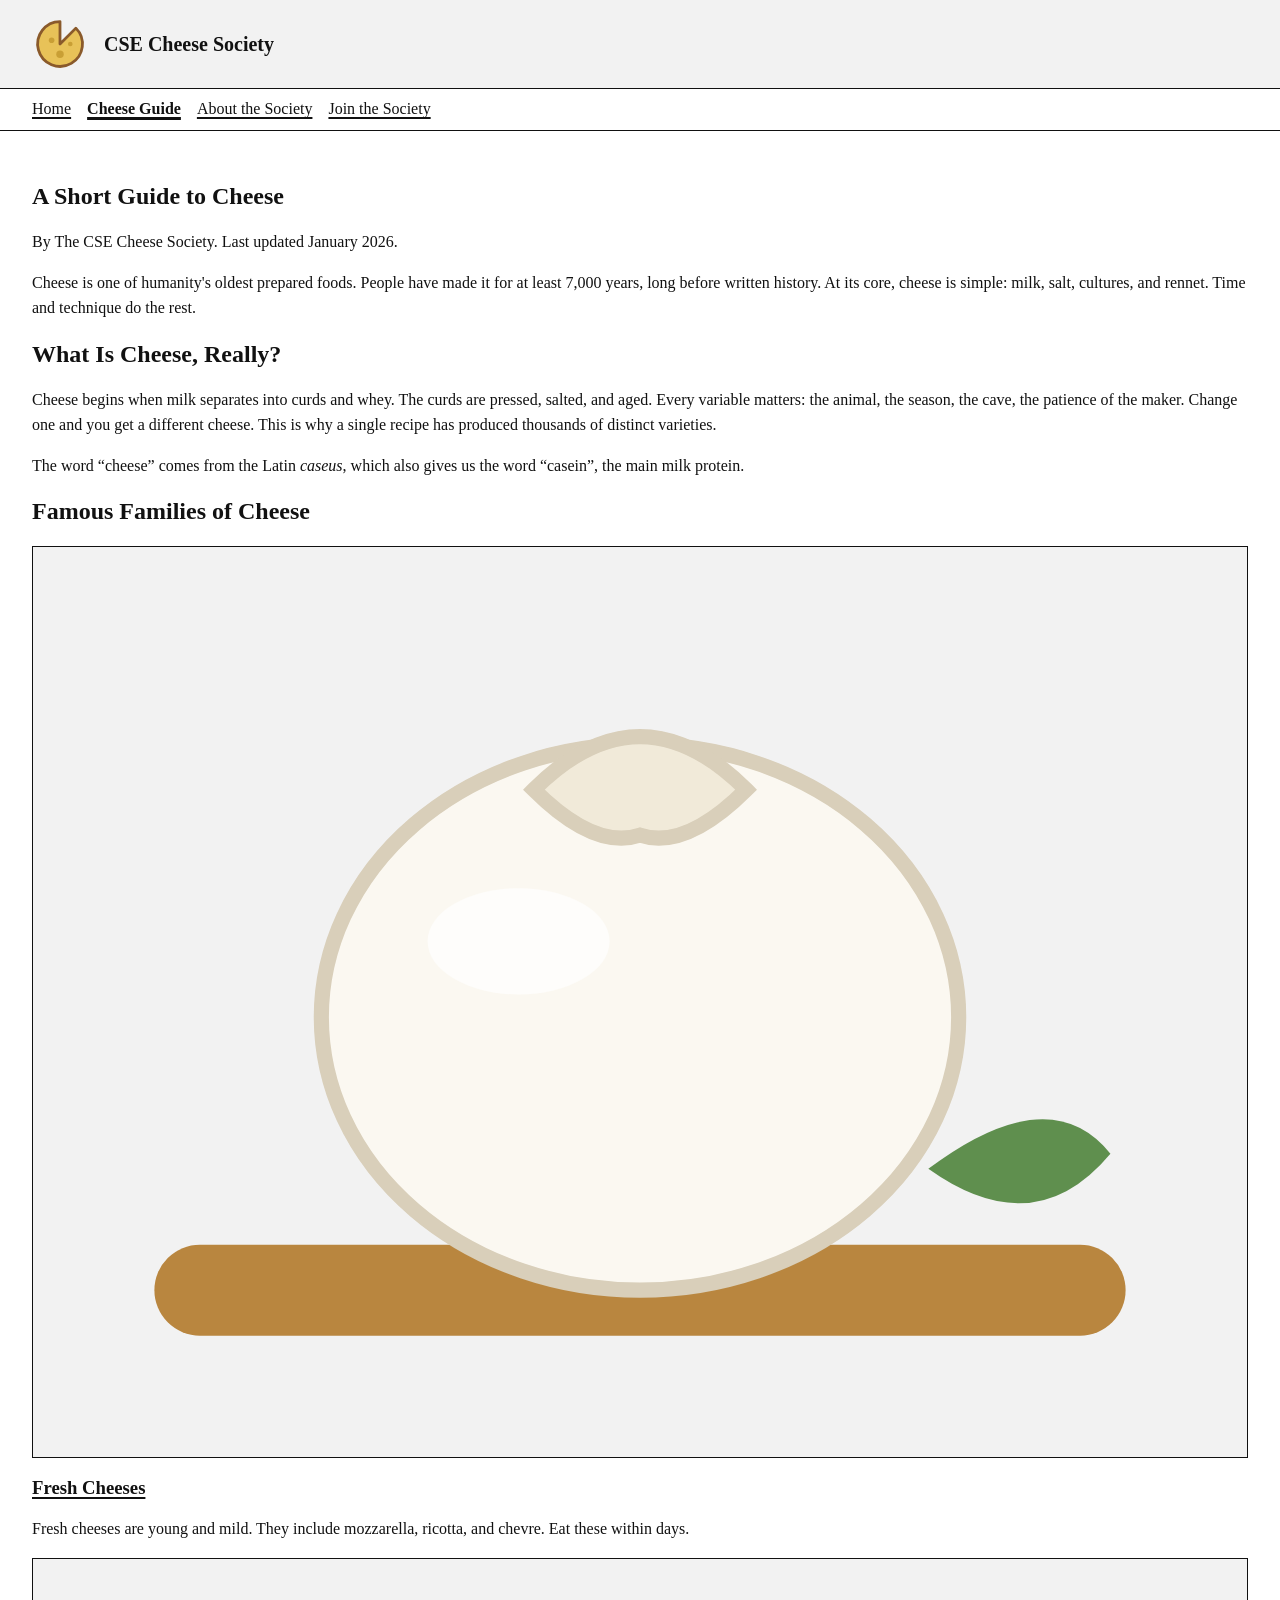
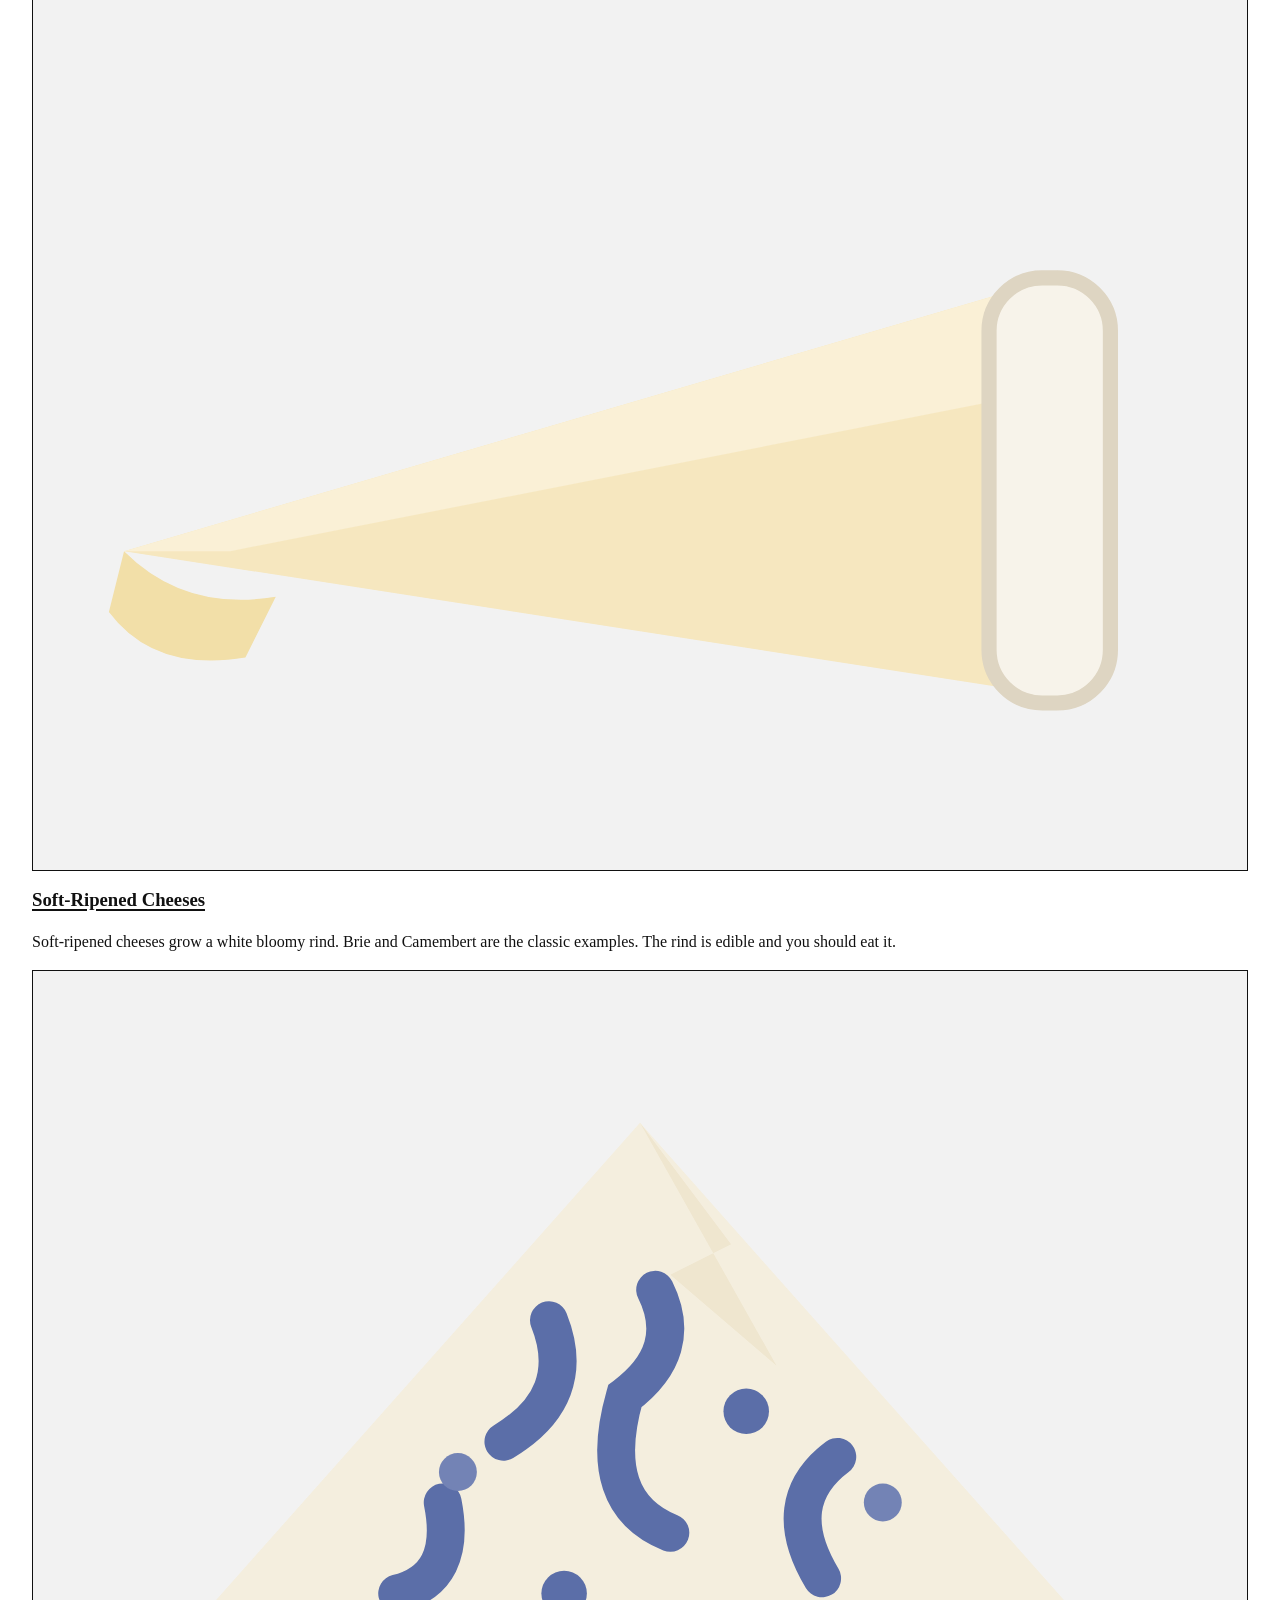
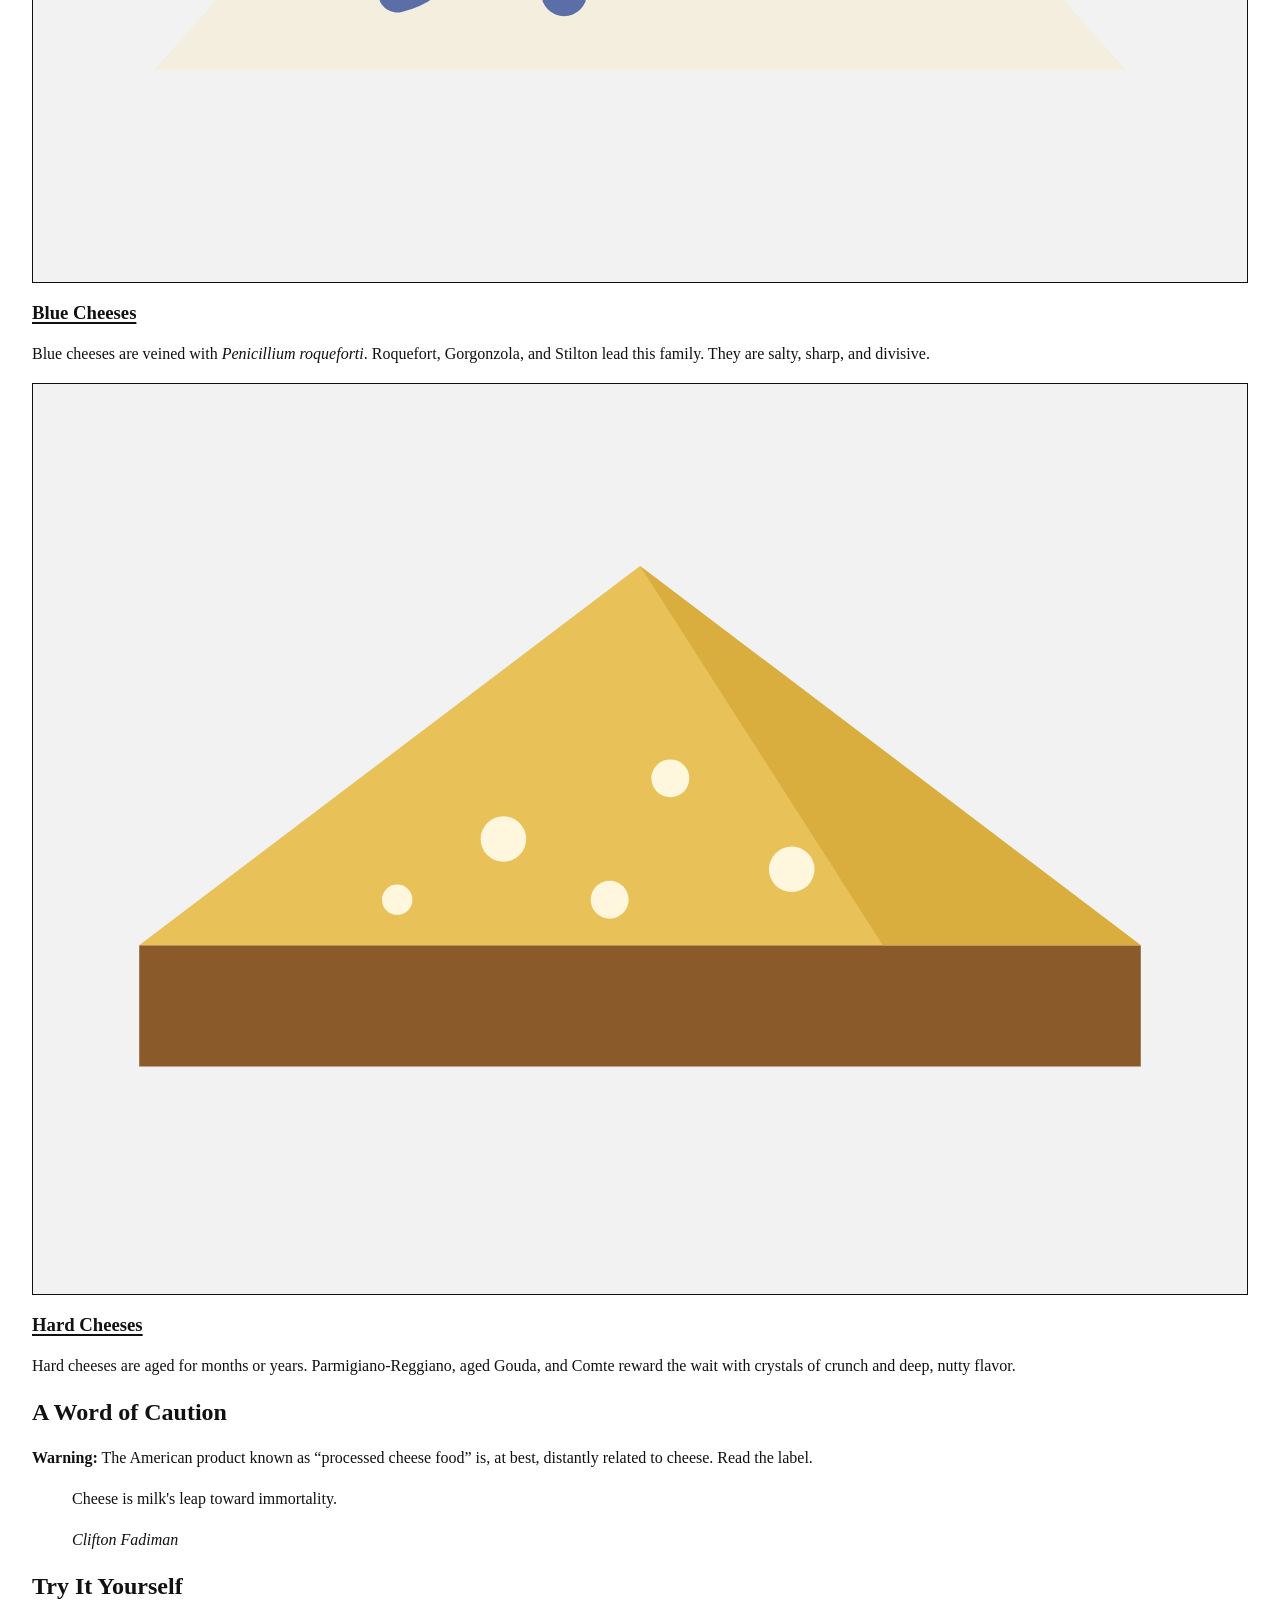
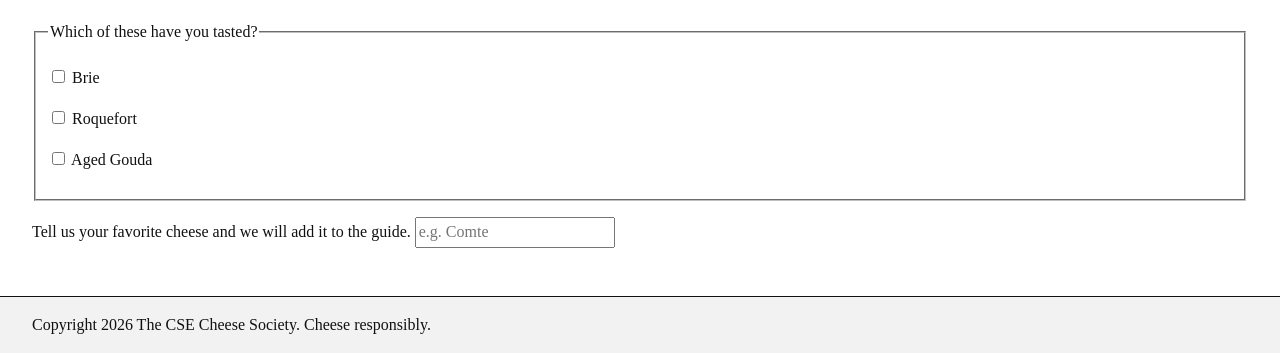
==== commit 1300eb47: "Update stylesheet link for guide page" ====
--- a/guide/index.html
+++ b/guide/index.html
@@ -8,7 +8,7 @@
   <link rel="stylesheet" href="../styles/tokens.css">
   <link rel="stylesheet" href="../styles/site.css">
   <link rel="stylesheet" href="../styles/global.css">
-  <link rel="stylesheet" href="guide.css">
+  <link rel="stylesheet" href="../styles/guide.css">
 </head>
 <body>
   <header>
--- a/styles/guide.css
+++ b/styles/guide.css
@@ -0,0 +1,123 @@
+@layer layout {
+  body {
+    display: grid;
+    grid-template-areas:
+      "header"
+      "nav"
+      "main"
+      "footer";
+    grid-template-rows: auto auto 1fr auto;
+    min-height: 100svh;
+    margin: 0;
+  }
+
+  body > header {
+    grid-area: header;
+    padding: var(--space-2) var(--space-3);
+    border-block-end: var(--border);
+    background: var(--panel);
+  }
+
+  .site-identity {
+    display: flex;
+    align-items: center;
+    gap: var(--space-2);
+    width: fit-content;
+    color: inherit;
+    font-family: var(--font-heading);
+    font-size: 1.25rem;
+    font-weight: 800;
+    text-decoration: none;
+  }
+
+  .site-identity img {
+    display: block;
+    width: 3.5rem;
+    height: 3.5rem;
+  }
+
+  body > nav {
+    grid-area: nav;
+    padding: var(--space-1) var(--space-3);
+    border-block-end: var(--border);
+  }
+
+  body > nav ul {
+    display: flex;
+    flex-wrap: wrap;
+    gap: var(--space-2);
+    margin: 0;
+    padding: 0;
+    list-style: none;
+  }
+
+  body > main {
+    grid-area: main;
+    min-width: 0;
+    padding: var(--space-3);
+  }
+
+  body > footer {
+    grid-area: footer;
+    padding: var(--space-2) var(--space-3);
+    border-block-start: var(--border);
+    background: var(--panel);
+  }
+
+  body > footer p {
+    margin: 0;
+  }
+
+  .family-page {
+    display: grid;
+    grid-template-columns: minmax(14rem, 24rem) minmax(0, 1fr);
+    gap: var(--space-3);
+    width: min(100%, 68rem);
+    margin-inline: auto;
+  }
+
+  .family-image {
+    display: block;
+    width: 100%;
+    height: auto;
+    border: var(--border);
+    background: var(--panel);
+  }
+
+  .family-copy {
+    max-width: var(--measure);
+  }
+
+  .family-copy h1 {
+    margin-block-start: 0;
+  }
+
+  .cheese-fact {
+    margin-block: var(--space-3);
+    padding: var(--space-2);
+    border-inline-start: var(--rule);
+    background: var(--panel);
+  }
+
+  .family-pagination {
+    display: flex;
+    justify-content: space-between;
+    gap: var(--space-2);
+    margin-block-start: var(--space-3);
+    padding-block-start: var(--space-2);
+    border-block-start: var(--border);
+  }
+
+  @media (max-width: 42rem) {
+    body > header,
+    body > nav,
+    body > main,
+    body > footer {
+      padding-inline: var(--space-2);
+    }
+
+    .family-page {
+      grid-template-columns: minmax(0, 1fr);
+    }
+  }
+}
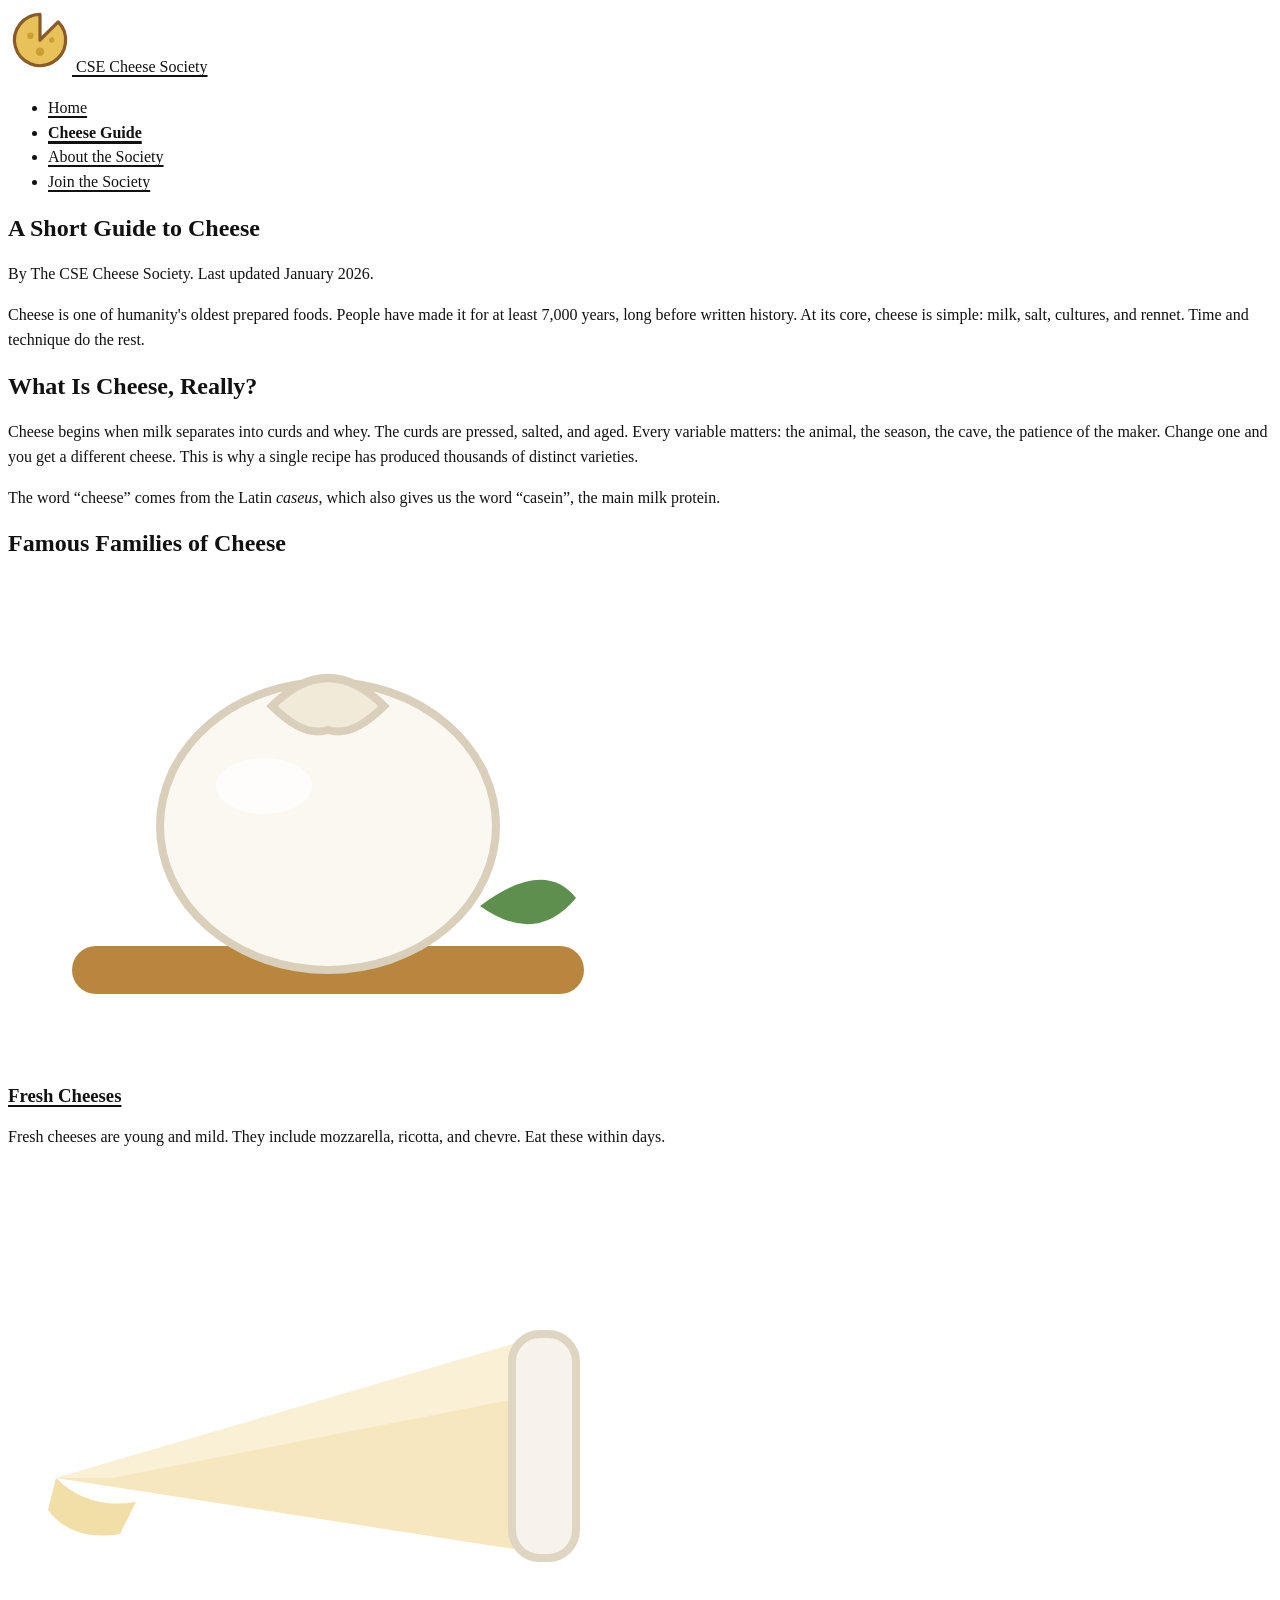
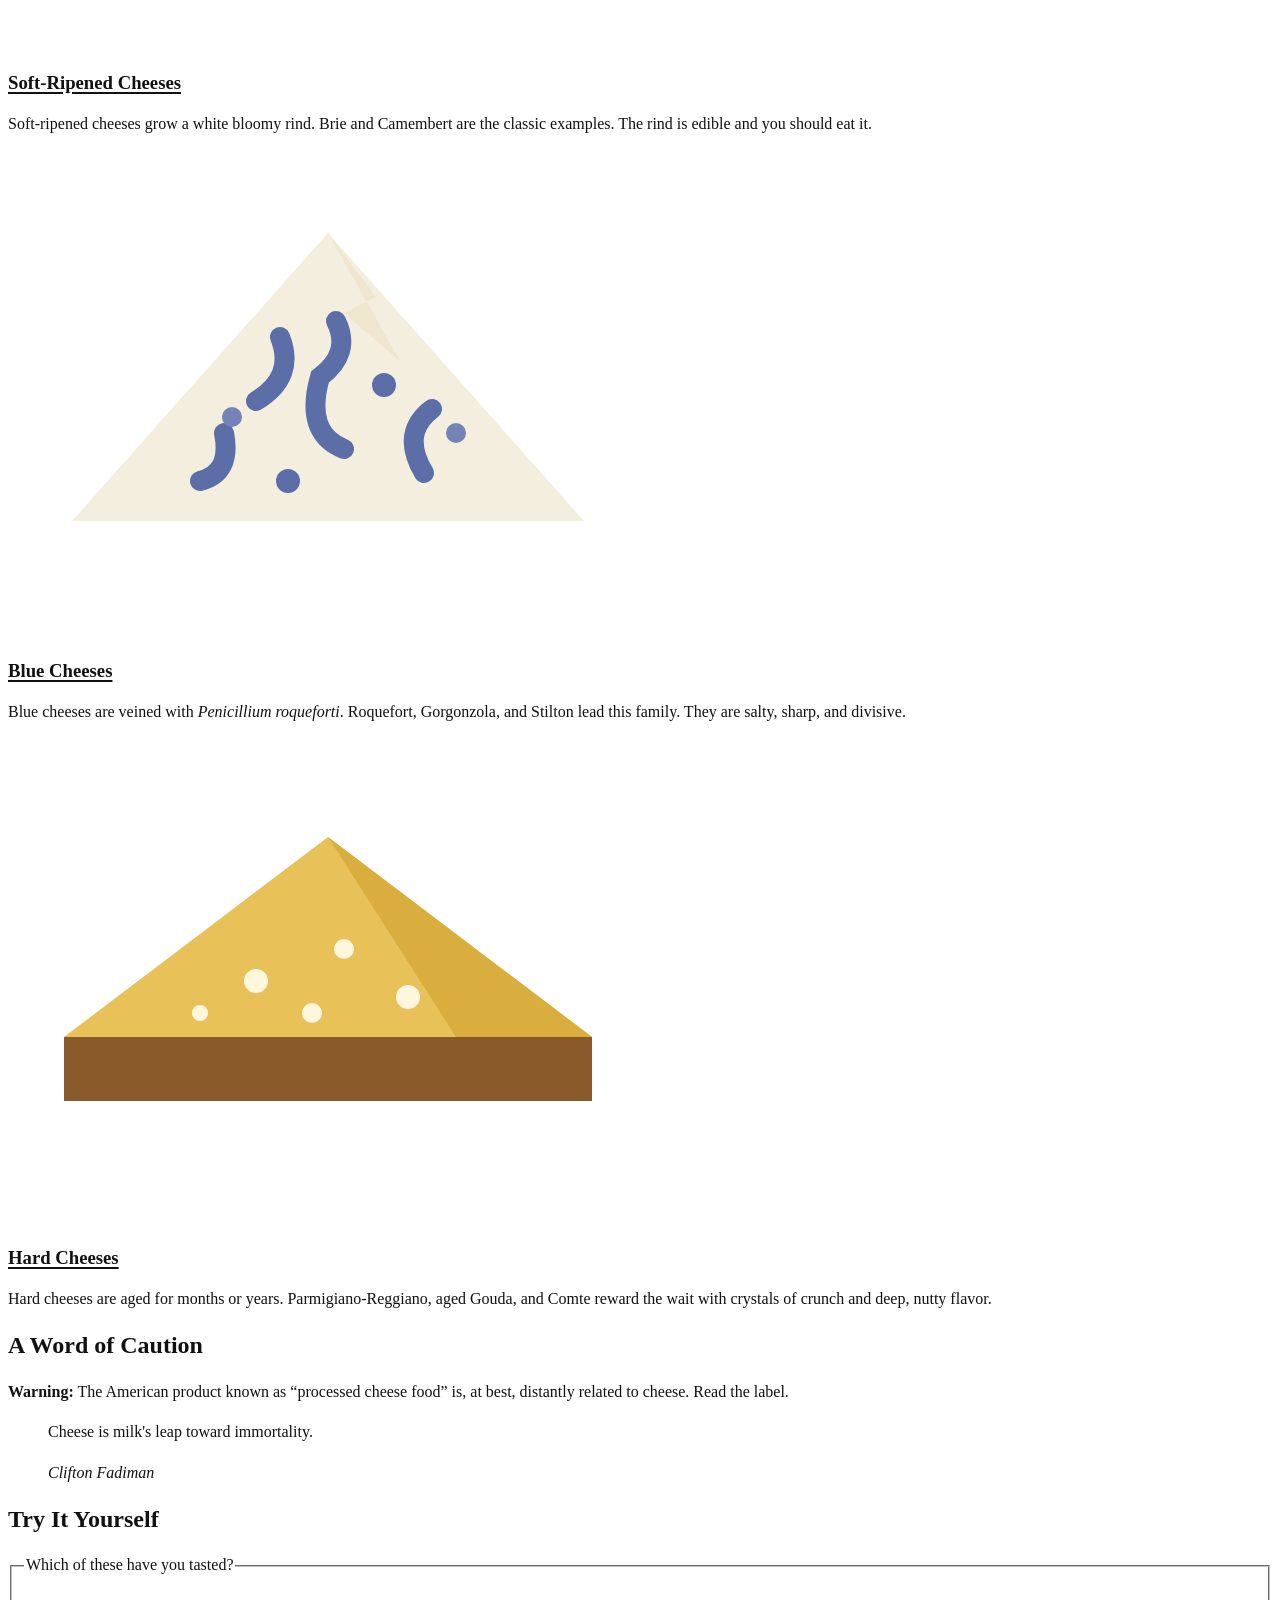
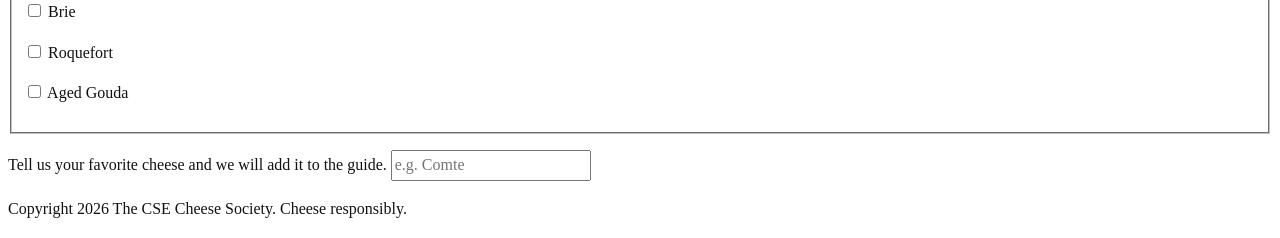
==== commit 44be7362: "Fix guide.css path in index.html" ====
--- a/guide/index.html
+++ b/guide/index.html
@@ -8,7 +8,7 @@
   <link rel="stylesheet" href="../styles/tokens.css">
   <link rel="stylesheet" href="../styles/site.css">
   <link rel="stylesheet" href="../styles/global.css">
-  <link rel="stylesheet" href="../styles/guide.css">
+  <link rel="stylesheet" href="guide.css">
 </head>
 <body>
   <header>
